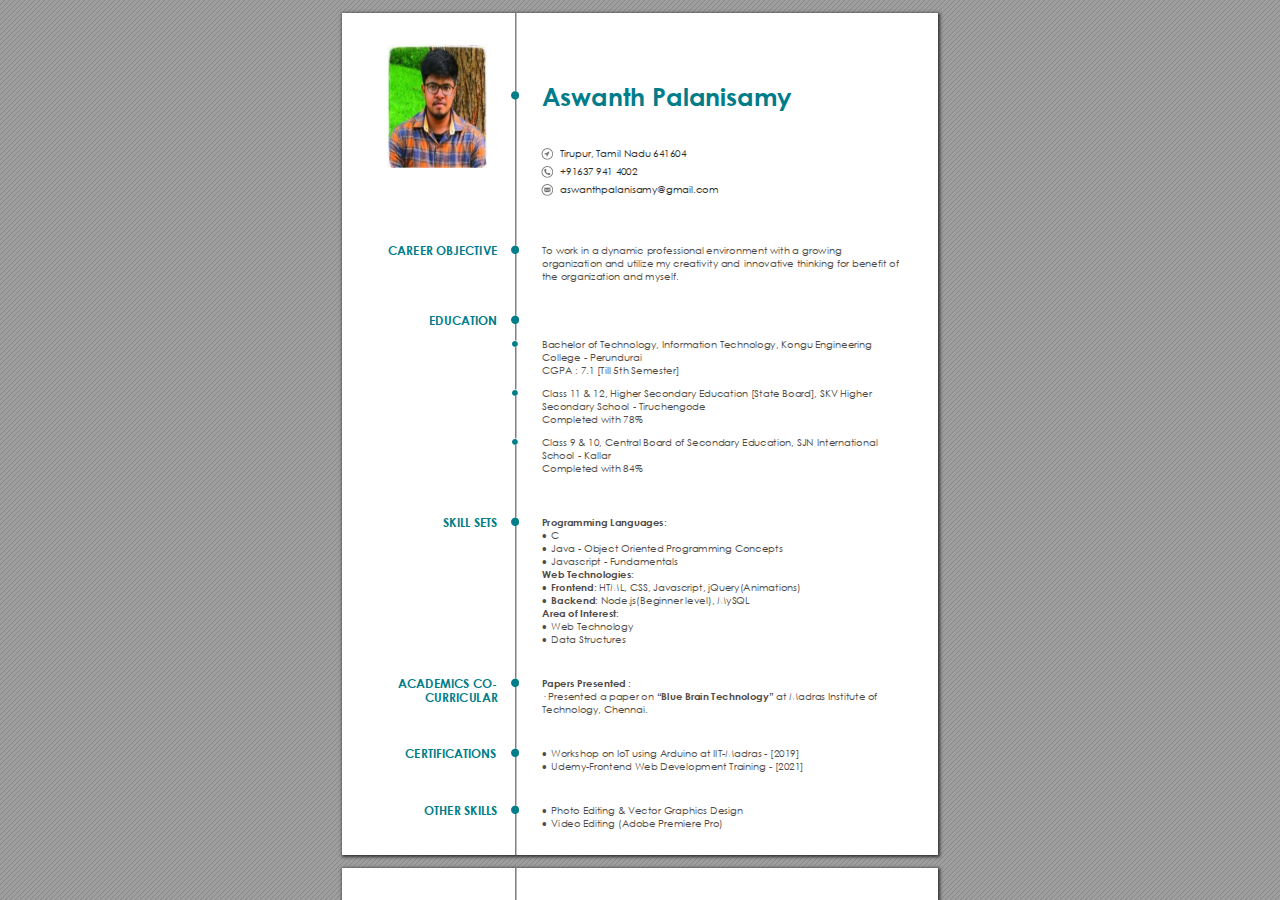
==== my-resume.html @ 3c728d2a "First commit" ====
<!DOCTYPE html>
<!-- Created by pdf2htmlEX (https://github.com/coolwanglu/pdf2htmlex) -->
<html xmlns="http://www.w3.org/1999/xhtml">
<head>
<meta charset="utf-8"/>
<meta name="generator" content="pdf2htmlEX"/>
<meta http-equiv="X-UA-Compatible" content="IE=edge,chrome=1"/>
<style type="text/css">
/*! 
 * Base CSS for pdf2htmlEX
 * Copyright 2012,2013 Lu Wang <coolwanglu@gmail.com> 
 * https://github.com/coolwanglu/pdf2htmlEX/blob/master/share/LICENSE
 */#sidebar{position:absolute;top:0;left:0;bottom:0;width:250px;padding:0;margin:0;overflow:auto}#page-container{position:absolute;top:0;left:0;margin:0;padding:0;border:0}@media screen{#sidebar.opened+#page-container{left:250px}#page-container{bottom:0;right:0;overflow:auto}.loading-indicator{display:none}.loading-indicator.active{display:block;position:absolute;width:64px;height:64px;top:50%;left:50%;margin-top:-32px;margin-left:-32px}.loading-indicator img{position:absolute;top:0;left:0;bottom:0;right:0}}@media print{@page{margin:0}html{margin:0}body{margin:0;-webkit-print-color-adjust:exact}#sidebar{display:none}#page-container{width:auto;height:auto;overflow:visible;background-color:transparent}.d{display:none}}.pf{position:relative;background-color:white;overflow:hidden;margin:0;border:0}.pc{position:absolute;border:0;padding:0;margin:0;top:0;left:0;width:100%;height:100%;overflow:hidden;display:block;transform-origin:0 0;-ms-transform-origin:0 0;-webkit-transform-origin:0 0}.pc.opened{display:block}.bf{position:absolute;border:0;margin:0;top:0;bottom:0;width:100%;height:100%;-ms-user-select:none;-moz-user-select:none;-webkit-user-select:none;user-select:none}.bi{position:absolute;border:0;margin:0;-ms-user-select:none;-moz-user-select:none;-webkit-user-select:none;user-select:none}@media print{.pf{margin:0;box-shadow:none;page-break-after:always;page-break-inside:avoid}@-moz-document url-prefix(){.pf{overflow:visible;border:1px solid #fff}.pc{overflow:visible}}}.c{position:absolute;border:0;padding:0;margin:0;overflow:hidden;display:block}.t{position:absolute;white-space:pre;font-size:1px;transform-origin:0 100%;-ms-transform-origin:0 100%;-webkit-transform-origin:0 100%;unicode-bidi:bidi-override;-moz-font-feature-settings:"liga" 0}.t:after{content:''}.t:before{content:'';display:inline-block}.t span{position:relative;unicode-bidi:bidi-override}._{display:inline-block;color:transparent;z-index:-1}::selection{background:rgba(127,255,255,0.4)}::-moz-selection{background:rgba(127,255,255,0.4)}.pi{display:none}.d{position:absolute;transform-origin:0 100%;-ms-transform-origin:0 100%;-webkit-transform-origin:0 100%}.it{border:0;background-color:rgba(255,255,255,0.0)}.ir:hover{cursor:pointer}</style>
<style type="text/css">
/*! 
 * Fancy styles for pdf2htmlEX
 * Copyright 2012,2013 Lu Wang <coolwanglu@gmail.com> 
 * https://github.com/coolwanglu/pdf2htmlEX/blob/master/share/LICENSE
 */@keyframes fadein{from{opacity:0}to{opacity:1}}@-webkit-keyframes fadein{from{opacity:0}to{opacity:1}}@keyframes swing{0{transform:rotate(0)}10%{transform:rotate(0)}90%{transform:rotate(720deg)}100%{transform:rotate(720deg)}}@-webkit-keyframes swing{0{-webkit-transform:rotate(0)}10%{-webkit-transform:rotate(0)}90%{-webkit-transform:rotate(720deg)}100%{-webkit-transform:rotate(720deg)}}@media screen{#sidebar{background-color:#2f3236;background-image:url("[data-uri]")}#outline{font-family:Georgia,Times,"Times New Roman",serif;font-size:13px;margin:2em 1em}#outline ul{padding:0}#outline li{list-style-type:none;margin:1em 0}#outline li>ul{margin-left:1em}#outline a,#outline a:visited,#outline a:hover,#outline a:active{line-height:1.2;color:#e8e8e8;text-overflow:ellipsis;white-space:nowrap;text-decoration:none;display:block;overflow:hidden;outline:0}#outline a:hover{color:#0cf}#page-container{background-color:#9e9e9e;background-image:url("[data-uri]");-webkit-transition:left 500ms;transition:left 500ms}.pf{margin:13px auto;box-shadow:1px 1px 3px 1px #333;border-collapse:separate}.pc.opened{-webkit-animation:fadein 100ms;animation:fadein 100ms}.loading-indicator.active{-webkit-animation:swing 1.5s ease-in-out .01s infinite alternate none;animation:swing 1.5s ease-in-out .01s infinite alternate none}.checked{background:no-repeat url([data-uri])}}</style>
<style type="text/css">
.ff0{font-family:sans-serif;visibility:hidden;}
@font-face{font-family:ff1;src:url('[data-uri]')format("woff");}.ff1{font-family:ff1;line-height:0.666504;font-style:normal;font-weight:normal;visibility:visible;}
@font-face{font-family:ff2;src:url('[data-uri]')format("woff");}.ff2{font-family:ff2;line-height:0.959961;font-style:normal;font-weight:normal;visibility:visible;}
@font-face{font-family:ff3;src:url('[data-uri]')format("woff");}.ff3{font-family:ff3;line-height:0.958008;font-style:normal;font-weight:normal;visibility:visible;}
@font-face{font-family:ff4;src:url('[data-uri]')format("woff");}.ff4{font-family:ff4;line-height:0.666504;font-style:normal;font-weight:normal;visibility:visible;}
@font-face{font-family:ff5;src:url('[data-uri]')format("woff");}.ff5{font-family:ff5;line-height:0.666504;font-style:normal;font-weight:normal;visibility:visible;}
@font-face{font-family:ff6;src:url('[data-uri]')format("woff");}.ff6{font-family:ff6;line-height:0.958008;font-style:normal;font-weight:normal;visibility:visible;}
@font-face{font-family:ff7;src:url('[data-uri]')format("woff");}.ff7{font-family:ff7;line-height:0.754395;font-style:normal;font-weight:normal;visibility:visible;}
@font-face{font-family:ff8;src:url('[data-uri]')format("woff");}.ff8{font-family:ff8;line-height:0.958008;font-style:normal;font-weight:normal;visibility:visible;}
.m0{transform:matrix(0.250000,0.000000,0.000000,0.250000,0,0);-ms-transform:matrix(0.250000,0.000000,0.000000,0.250000,0,0);-webkit-transform:matrix(0.250000,0.000000,0.000000,0.250000,0,0);}
.v0{vertical-align:0.000000px;}
.ls8{letter-spacing:-0.200400px;}
.ls7{letter-spacing:-0.160320px;}
.ls2{letter-spacing:-0.120240px;}
.ls1{letter-spacing:-0.100080px;}
.ls5{letter-spacing:-0.080160px;}
.ls6{letter-spacing:-0.040080px;}
.ls0{letter-spacing:0.000000px;}
.ls4{letter-spacing:0.040080px;}
.ls9{letter-spacing:0.080160px;}
.lsa{letter-spacing:0.120000px;}
.ls3{letter-spacing:0.120240px;}
.sc_{text-shadow:none;}
.sc0{text-shadow:-0.015em 0 transparent,0 0.015em transparent,0.015em 0 transparent,0 -0.015em  transparent;}
@media screen and (-webkit-min-device-pixel-ratio:0){
.sc_{-webkit-text-stroke:0px transparent;}
.sc0{-webkit-text-stroke:0.015em transparent;text-shadow:none;}
}
.ws3{word-spacing:-0.400800px;}
.wsf{word-spacing:-0.268000px;}
.wsd{word-spacing:-0.240480px;}
.ws9{word-spacing:-0.200400px;}
.ws5{word-spacing:-0.160320px;}
.wsc{word-spacing:-0.120240px;}
.wse{word-spacing:-0.120000px;}
.ws4{word-spacing:-0.080160px;}
.ws8{word-spacing:-0.040080px;}
.ws0{word-spacing:0.000000px;}
.ws6{word-spacing:0.040080px;}
.ws2{word-spacing:0.080160px;}
.ws1{word-spacing:0.100080px;}
.ws7{word-spacing:0.120240px;}
.wsa{word-spacing:0.160320px;}
.wsb{word-spacing:0.200400px;}
._1{margin-left:-1.190376px;}
._0{width:1.026048px;}
._2{width:8.817600px;}
._3{width:19.959840px;}
.fc3{color:rgb(42,42,42);}
.fc2{color:rgb(0,125,137);}
.fc1{color:rgb(80,75,72);}
.fc0{color:rgb(0,0,0);}
.fs3{font-size:1.920000px;}
.fs1{font-size:40.080000px;}
.fs0{font-size:48.000000px;}
.fs2{font-size:100.080000px;}
.y0{bottom:0.000000px;}
.y3d{bottom:2.160000px;}
.y16{bottom:2.219900px;}
.y20{bottom:2.220000px;}
.y18{bottom:2.640000px;}
.y45{bottom:2.700000px;}
.y4d{bottom:2.940000px;}
.ya{bottom:7.200000px;}
.yf{bottom:12.360000px;}
.y19{bottom:14.700000px;}
.y37{bottom:14.940000px;}
.y23{bottom:15.180000px;}
.y15{bottom:15.240000px;}
.y4a{bottom:17.340000px;}
.y3a{bottom:25.380000px;}
.y38{bottom:26.220000px;}
.y11{bottom:27.960000px;}
.y22{bottom:28.200000px;}
.y1e{bottom:28.260000px;}
.y43{bottom:32.100000px;}
.y1d{bottom:39.000000px;}
.y12{bottom:39.180000px;}
.y3b{bottom:40.620000px;}
.y61{bottom:40.920000px;}
.y6a{bottom:47.160000px;}
.y69{bottom:74.220000px;}
.y4f{bottom:79.980000px;}
.y50{bottom:80.220000px;}
.y36{bottom:82.380000px;}
.y58{bottom:92.940000px;}
.y39{bottom:97.620000px;}
.y27{bottom:118.920000px;}
.y1b{bottom:126.240000px;}
.y28{bottom:130.200000px;}
.y32{bottom:139.380000px;}
.y33{bottom:152.640000px;}
.y35{bottom:154.620000px;}
.y34{bottom:167.640000px;}
.y3{bottom:170.220000px;}
.y68{bottom:199.056000px;}
.y26{bottom:209.400000px;}
.y67{bottom:211.080000px;}
.y66{bottom:211.569000px;}
.y31{bottom:224.672520px;}
.y30{bottom:237.628380px;}
.y2f{bottom:250.644360px;}
.y60{bottom:252.840000px;}
.y2e{bottom:263.660340px;}
.y65{bottom:268.080000px;}
.y2d{bottom:276.616200px;}
.y62{bottom:279.060000px;}
.y64{bottom:281.044020px;}
.y2c{bottom:289.632180px;}
.y63{bottom:294.060000px;}
.y2b{bottom:302.648160px;}
.y2a{bottom:315.604020px;}
.y29{bottom:328.620000px;}
.y57{bottom:335.820000px;}
.y5f{bottom:351.084360px;}
.y5e{bottom:364.100340px;}
.y5d{bottom:377.056200px;}
.y1a{bottom:380.400000px;}
.y5c{bottom:390.072180px;}
.y25{bottom:395.640000px;}
.y5b{bottom:403.088160px;}
.y3f{bottom:408.480000px;}
.y5a{bottom:416.044020px;}
.y59{bottom:429.060000px;}
.y21{bottom:429.420000px;}
.y24{bottom:444.600000px;}
.y3e{bottom:457.440000px;}
.y4e{bottom:470.820000px;}
.y1c{bottom:478.380000px;}
.y56{bottom:486.076200px;}
.y1f{bottom:493.620000px;}
.y55{bottom:499.092180px;}
.y3c{bottom:507.240000px;}
.y54{bottom:512.048040px;}
.y53{bottom:525.064020px;}
.y17{bottom:527.400000px;}
.y52{bottom:538.080000px;}
.y51{bottom:551.040000px;}
.y10{bottom:572.100000px;}
.y14{bottom:587.344020px;}
.y4c{bottom:592.860000px;}
.y13{bottom:600.360000px;}
.y49{bottom:637.560000px;}
.y2{bottom:642.120000px;}
.ye{bottom:654.480000px;}
.y4b{bottom:655.200000px;}
.yd{bottom:659.460000px;}
.yc{bottom:672.480000px;}
.yb{bottom:677.460000px;}
.y5{bottom:687.120000px;}
.y9{bottom:690.480000px;}
.y8{bottom:695.460000px;}
.y42{bottom:696.960000px;}
.y48{bottom:703.328040px;}
.y44{bottom:714.360000px;}
.y47{bottom:716.344020px;}
.y46{bottom:729.360000px;}
.y7{bottom:748.980000px;}
.y40{bottom:771.120000px;}
.y6{bottom:774.304020px;}
.y41{bottom:786.360000px;}
.y4{bottom:812.340000px;}
.y1{bottom:830.700000px;}
.h6{height:1.443750px;}
.h10{height:12.180000px;}
.h11{height:12.960000px;}
.ha{height:14.700000px;}
.h15{height:14.701000px;}
.h7{height:18.000000px;}
.hf{height:27.000000px;}
.h14{height:29.400000px;}
.h13{height:30.060000px;}
.h4{height:30.138281px;}
.h2{height:31.992188px;}
.h9{height:36.000000px;}
.hd{height:39.000000px;}
.hc{height:39.001000px;}
.h8{height:40.019000px;}
.h12{height:44.160000px;}
.h18{height:52.980000px;}
.h19{height:59.220000px;}
.h5{height:75.060000px;}
.h16{height:92.040000px;}
.h17{height:105.000000px;}
.he{height:130.980000px;}
.hb{height:136.980000px;}
.h3{height:185.999000px;}
.h0{height:841.920000px;}
.h1{height:842.000000px;}
.w5{width:24.960000px;}
.w8{width:87.500000px;}
.w7{width:124.980000px;}
.w2{width:140.040000px;}
.w1{width:166.000000px;}
.w3{width:342.300000px;}
.w6{width:359.340000px;}
.w4{width:385.259000px;}
.w0{width:595.320000px;}
.x2{left:0.000000px;}
.x9{left:10.560000px;}
.x1e{left:12.960000px;}
.x26{left:17.760000px;}
.x11{left:20.640000px;}
.xb{left:25.020000px;}
.x13{left:28.080000px;}
.x17{left:32.160000px;}
.x1b{left:33.840000px;}
.x1{left:34.980000px;}
.x3{left:37.740000px;}
.x0{left:45.000000px;}
.x14{left:46.320000px;}
.x20{left:50.820000px;}
.xc{left:52.080000px;}
.x18{left:55.920000px;}
.x25{left:57.120000px;}
.x21{left:62.820000px;}
.x10{left:65.280000px;}
.x19{left:70.020000px;}
.x1d{left:72.000000px;}
.x28{left:73.555000px;}
.x12{left:82.500000px;}
.x1c{left:83.520000px;}
.x23{left:85.920000px;}
.x1a{left:87.360000px;}
.x27{left:114.660000px;}
.x15{left:124.980000px;}
.x4{left:144.960000px;}
.x16{left:169.000000px;}
.x8{left:175.020000px;}
.x5{left:200.039940px;}
.x6{left:210.960000px;}
.x7{left:217.980000px;}
.x1f{left:223.080000px;}
.xa{left:226.980000px;}
.xf{left:235.380000px;}
.xd{left:241.200000px;}
.x22{left:258.240000px;}
.xe{left:290.820000px;}
.x24{left:299.340000px;}
@media print{
.v0{vertical-align:0.000000pt;}
.ls8{letter-spacing:-0.267200pt;}
.ls7{letter-spacing:-0.213760pt;}
.ls2{letter-spacing:-0.160320pt;}
.ls1{letter-spacing:-0.133440pt;}
.ls5{letter-spacing:-0.106880pt;}
.ls6{letter-spacing:-0.053440pt;}
.ls0{letter-spacing:0.000000pt;}
.ls4{letter-spacing:0.053440pt;}
.ls9{letter-spacing:0.106880pt;}
.lsa{letter-spacing:0.160000pt;}
.ls3{letter-spacing:0.160320pt;}
.ws3{word-spacing:-0.534400pt;}
.wsf{word-spacing:-0.357333pt;}
.wsd{word-spacing:-0.320640pt;}
.ws9{word-spacing:-0.267200pt;}
.ws5{word-spacing:-0.213760pt;}
.wsc{word-spacing:-0.160320pt;}
.wse{word-spacing:-0.160000pt;}
.ws4{word-spacing:-0.106880pt;}
.ws8{word-spacing:-0.053440pt;}
.ws0{word-spacing:0.000000pt;}
.ws6{word-spacing:0.053440pt;}
.ws2{word-spacing:0.106880pt;}
.ws1{word-spacing:0.133440pt;}
.ws7{word-spacing:0.160320pt;}
.wsa{word-spacing:0.213760pt;}
.wsb{word-spacing:0.267200pt;}
._1{margin-left:-1.587168pt;}
._0{width:1.368064pt;}
._2{width:11.756800pt;}
._3{width:26.613120pt;}
.fs3{font-size:2.560000pt;}
.fs1{font-size:53.440000pt;}
.fs0{font-size:64.000000pt;}
.fs2{font-size:133.440000pt;}
.y0{bottom:0.000000pt;}
.y3d{bottom:2.880000pt;}
.y16{bottom:2.959867pt;}
.y20{bottom:2.960000pt;}
.y18{bottom:3.520000pt;}
.y45{bottom:3.600000pt;}
.y4d{bottom:3.920000pt;}
.ya{bottom:9.600000pt;}
.yf{bottom:16.480000pt;}
.y19{bottom:19.600000pt;}
.y37{bottom:19.920000pt;}
.y23{bottom:20.240000pt;}
.y15{bottom:20.320000pt;}
.y4a{bottom:23.120000pt;}
.y3a{bottom:33.840000pt;}
.y38{bottom:34.960000pt;}
.y11{bottom:37.280000pt;}
.y22{bottom:37.600000pt;}
.y1e{bottom:37.680000pt;}
.y43{bottom:42.800000pt;}
.y1d{bottom:52.000000pt;}
.y12{bottom:52.240000pt;}
.y3b{bottom:54.160000pt;}
.y61{bottom:54.560000pt;}
.y6a{bottom:62.880000pt;}
.y69{bottom:98.960000pt;}
.y4f{bottom:106.640000pt;}
.y50{bottom:106.960000pt;}
.y36{bottom:109.840000pt;}
.y58{bottom:123.920000pt;}
.y39{bottom:130.160000pt;}
.y27{bottom:158.560000pt;}
.y1b{bottom:168.320000pt;}
.y28{bottom:173.600000pt;}
.y32{bottom:185.840000pt;}
.y33{bottom:203.520000pt;}
.y35{bottom:206.160000pt;}
.y34{bottom:223.520000pt;}
.y3{bottom:226.960000pt;}
.y68{bottom:265.408000pt;}
.y26{bottom:279.200000pt;}
.y67{bottom:281.440000pt;}
.y66{bottom:282.092000pt;}
.y31{bottom:299.563360pt;}
.y30{bottom:316.837840pt;}
.y2f{bottom:334.192480pt;}
.y60{bottom:337.120000pt;}
.y2e{bottom:351.547120pt;}
.y65{bottom:357.440000pt;}
.y2d{bottom:368.821600pt;}
.y62{bottom:372.080000pt;}
.y64{bottom:374.725360pt;}
.y2c{bottom:386.176240pt;}
.y63{bottom:392.080000pt;}
.y2b{bottom:403.530880pt;}
.y2a{bottom:420.805360pt;}
.y29{bottom:438.160000pt;}
.y57{bottom:447.760000pt;}
.y5f{bottom:468.112480pt;}
.y5e{bottom:485.467120pt;}
.y5d{bottom:502.741600pt;}
.y1a{bottom:507.200000pt;}
.y5c{bottom:520.096240pt;}
.y25{bottom:527.520000pt;}
.y5b{bottom:537.450880pt;}
.y3f{bottom:544.640000pt;}
.y5a{bottom:554.725360pt;}
.y59{bottom:572.080000pt;}
.y21{bottom:572.560000pt;}
.y24{bottom:592.800000pt;}
.y3e{bottom:609.920000pt;}
.y4e{bottom:627.760000pt;}
.y1c{bottom:637.840000pt;}
.y56{bottom:648.101600pt;}
.y1f{bottom:658.160000pt;}
.y55{bottom:665.456240pt;}
.y3c{bottom:676.320000pt;}
.y54{bottom:682.730720pt;}
.y53{bottom:700.085360pt;}
.y17{bottom:703.200000pt;}
.y52{bottom:717.440000pt;}
.y51{bottom:734.720000pt;}
.y10{bottom:762.800000pt;}
.y14{bottom:783.125360pt;}
.y4c{bottom:790.480000pt;}
.y13{bottom:800.480000pt;}
.y49{bottom:850.080000pt;}
.y2{bottom:856.160000pt;}
.ye{bottom:872.640000pt;}
.y4b{bottom:873.600000pt;}
.yd{bottom:879.280000pt;}
.yc{bottom:896.640000pt;}
.yb{bottom:903.280000pt;}
.y5{bottom:916.160000pt;}
.y9{bottom:920.640000pt;}
.y8{bottom:927.280000pt;}
.y42{bottom:929.280000pt;}
.y48{bottom:937.770720pt;}
.y44{bottom:952.480000pt;}
.y47{bottom:955.125360pt;}
.y46{bottom:972.480000pt;}
.y7{bottom:998.640000pt;}
.y40{bottom:1028.160000pt;}
.y6{bottom:1032.405360pt;}
.y41{bottom:1048.480000pt;}
.y4{bottom:1083.120000pt;}
.y1{bottom:1107.600000pt;}
.h6{height:1.925000pt;}
.h10{height:16.240000pt;}
.h11{height:17.280000pt;}
.ha{height:19.600000pt;}
.h15{height:19.601333pt;}
.h7{height:24.000000pt;}
.hf{height:36.000000pt;}
.h14{height:39.200000pt;}
.h13{height:40.080000pt;}
.h4{height:40.184375pt;}
.h2{height:42.656250pt;}
.h9{height:48.000000pt;}
.hd{height:52.000000pt;}
.hc{height:52.001333pt;}
.h8{height:53.358667pt;}
.h12{height:58.880000pt;}
.h18{height:70.640000pt;}
.h19{height:78.960000pt;}
.h5{height:100.080000pt;}
.h16{height:122.720000pt;}
.h17{height:140.000000pt;}
.he{height:174.640000pt;}
.hb{height:182.640000pt;}
.h3{height:247.998667pt;}
.h0{height:1122.560000pt;}
.h1{height:1122.666667pt;}
.w5{width:33.280000pt;}
.w8{width:116.666667pt;}
.w7{width:166.640000pt;}
.w2{width:186.720000pt;}
.w1{width:221.333333pt;}
.w3{width:456.400000pt;}
.w6{width:479.120000pt;}
.w4{width:513.678667pt;}
.w0{width:793.760000pt;}
.x2{left:0.000000pt;}
.x9{left:14.080000pt;}
.x1e{left:17.280000pt;}
.x26{left:23.680000pt;}
.x11{left:27.520000pt;}
.xb{left:33.360000pt;}
.x13{left:37.440000pt;}
.x17{left:42.880000pt;}
.x1b{left:45.120000pt;}
.x1{left:46.640000pt;}
.x3{left:50.320000pt;}
.x0{left:60.000000pt;}
.x14{left:61.760000pt;}
.x20{left:67.760000pt;}
.xc{left:69.440000pt;}
.x18{left:74.560000pt;}
.x25{left:76.160000pt;}
.x21{left:83.760000pt;}
.x10{left:87.040000pt;}
.x19{left:93.360000pt;}
.x1d{left:96.000000pt;}
.x28{left:98.073333pt;}
.x12{left:110.000000pt;}
.x1c{left:111.360000pt;}
.x23{left:114.560000pt;}
.x1a{left:116.480000pt;}
.x27{left:152.880000pt;}
.x15{left:166.640000pt;}
.x4{left:193.280000pt;}
.x16{left:225.333333pt;}
.x8{left:233.360000pt;}
.x5{left:266.719920pt;}
.x6{left:281.280000pt;}
.x7{left:290.640000pt;}
.x1f{left:297.440000pt;}
.xa{left:302.640000pt;}
.xf{left:313.840000pt;}
.xd{left:321.600000pt;}
.x22{left:344.320000pt;}
.xe{left:387.760000pt;}
.x24{left:399.120000pt;}
}
</style>
<script>
/*
 Copyright 2012 Mozilla Foundation 
 Copyright 2013 Lu Wang <coolwanglu@gmail.com>
 Apachine License Version 2.0 
*/
(function(){function b(a,b,e,f){var c=(a.className||"").split(/\s+/g);""===c[0]&&c.shift();var d=c.indexOf(b);0>d&&e&&c.push(b);0<=d&&f&&c.splice(d,1);a.className=c.join(" ");return 0<=d}if(!("classList"in document.createElement("div"))){var e={add:function(a){b(this.element,a,!0,!1)},contains:function(a){return b(this.element,a,!1,!1)},remove:function(a){b(this.element,a,!1,!0)},toggle:function(a){b(this.element,a,!0,!0)}};Object.defineProperty(HTMLElement.prototype,"classList",{get:function(){if(this._classList)return this._classList;
var a=Object.create(e,{element:{value:this,writable:!1,enumerable:!0}});Object.defineProperty(this,"_classList",{value:a,writable:!1,enumerable:!1});return a},enumerable:!0})}})();
</script>
<script>
(function(){/*
 pdf2htmlEX.js: Core UI functions for pdf2htmlEX 
 Copyright 2012,2013 Lu Wang <coolwanglu@gmail.com> and other contributors 
 https://github.com/coolwanglu/pdf2htmlEX/blob/master/share/LICENSE 
*/
var pdf2htmlEX=window.pdf2htmlEX=window.pdf2htmlEX||{},CSS_CLASS_NAMES={page_frame:"pf",page_content_box:"pc",page_data:"pi",background_image:"bi",link:"l",input_radio:"ir",__dummy__:"no comma"},DEFAULT_CONFIG={container_id:"page-container",sidebar_id:"sidebar",outline_id:"outline",loading_indicator_cls:"loading-indicator",preload_pages:3,render_timeout:100,scale_step:0.9,key_handler:!0,hashchange_handler:!0,view_history_handler:!0,__dummy__:"no comma"},EPS=1E-6;
function invert(a){var b=a[0]*a[3]-a[1]*a[2];return[a[3]/b,-a[1]/b,-a[2]/b,a[0]/b,(a[2]*a[5]-a[3]*a[4])/b,(a[1]*a[4]-a[0]*a[5])/b]}function transform(a,b){return[a[0]*b[0]+a[2]*b[1]+a[4],a[1]*b[0]+a[3]*b[1]+a[5]]}function get_page_number(a){return parseInt(a.getAttribute("data-page-no"),16)}function disable_dragstart(a){for(var b=0,c=a.length;b<c;++b)a[b].addEventListener("dragstart",function(){return!1},!1)}
function clone_and_extend_objs(a){for(var b={},c=0,e=arguments.length;c<e;++c){var h=arguments[c],d;for(d in h)h.hasOwnProperty(d)&&(b[d]=h[d])}return b}
function Page(a){if(a){this.shown=this.loaded=!1;this.page=a;this.num=get_page_number(a);this.original_height=a.clientHeight;this.original_width=a.clientWidth;var b=a.getElementsByClassName(CSS_CLASS_NAMES.page_content_box)[0];b&&(this.content_box=b,this.original_scale=this.cur_scale=this.original_height/b.clientHeight,this.page_data=JSON.parse(a.getElementsByClassName(CSS_CLASS_NAMES.page_data)[0].getAttribute("data-data")),this.ctm=this.page_data.ctm,this.ictm=invert(this.ctm),this.loaded=!0)}}
Page.prototype={hide:function(){this.loaded&&this.shown&&(this.content_box.classList.remove("opened"),this.shown=!1)},show:function(){this.loaded&&!this.shown&&(this.content_box.classList.add("opened"),this.shown=!0)},rescale:function(a){this.cur_scale=0===a?this.original_scale:a;this.loaded&&(a=this.content_box.style,a.msTransform=a.webkitTransform=a.transform="scale("+this.cur_scale.toFixed(3)+")");a=this.page.style;a.height=this.original_height*this.cur_scale+"px";a.width=this.original_width*this.cur_scale+
"px"},view_position:function(){var a=this.page,b=a.parentNode;return[b.scrollLeft-a.offsetLeft-a.clientLeft,b.scrollTop-a.offsetTop-a.clientTop]},height:function(){return this.page.clientHeight},width:function(){return this.page.clientWidth}};function Viewer(a){this.config=clone_and_extend_objs(DEFAULT_CONFIG,0<arguments.length?a:{});this.pages_loading=[];this.init_before_loading_content();var b=this;document.addEventListener("DOMContentLoaded",function(){b.init_after_loading_content()},!1)}
Viewer.prototype={scale:1,cur_page_idx:0,first_page_idx:0,init_before_loading_content:function(){this.pre_hide_pages()},initialize_radio_button:function(){for(var a=document.getElementsByClassName(CSS_CLASS_NAMES.input_radio),b=0;b<a.length;b++)a[b].addEventListener("click",function(){this.classList.toggle("checked")})},init_after_loading_content:function(){this.sidebar=document.getElementById(this.config.sidebar_id);this.outline=document.getElementById(this.config.outline_id);this.container=document.getElementById(this.config.container_id);
this.loading_indicator=document.getElementsByClassName(this.config.loading_indicator_cls)[0];for(var a=!0,b=this.outline.childNodes,c=0,e=b.length;c<e;++c)if("ul"===b[c].nodeName.toLowerCase()){a=!1;break}a||this.sidebar.classList.add("opened");this.find_pages();if(0!=this.pages.length){disable_dragstart(document.getElementsByClassName(CSS_CLASS_NAMES.background_image));this.config.key_handler&&this.register_key_handler();var h=this;this.config.hashchange_handler&&window.addEventListener("hashchange",
function(a){h.navigate_to_dest(document.location.hash.substring(1))},!1);this.config.view_history_handler&&window.addEventListener("popstate",function(a){a.state&&h.navigate_to_dest(a.state)},!1);this.container.addEventListener("scroll",function(){h.update_page_idx();h.schedule_render(!0)},!1);[this.container,this.outline].forEach(function(a){a.addEventListener("click",h.link_handler.bind(h),!1)});this.initialize_radio_button();this.render()}},find_pages:function(){for(var a=[],b={},c=this.container.childNodes,
e=0,h=c.length;e<h;++e){var d=c[e];d.nodeType===Node.ELEMENT_NODE&&d.classList.contains(CSS_CLASS_NAMES.page_frame)&&(d=new Page(d),a.push(d),b[d.num]=a.length-1)}this.pages=a;this.page_map=b},load_page:function(a,b,c){var e=this.pages;if(!(a>=e.length||(e=e[a],e.loaded||this.pages_loading[a]))){var e=e.page,h=e.getAttribute("data-page-url");if(h){this.pages_loading[a]=!0;var d=e.getElementsByClassName(this.config.loading_indicator_cls)[0];"undefined"===typeof d&&(d=this.loading_indicator.cloneNode(!0),
d.classList.add("active"),e.appendChild(d));var f=this,g=new XMLHttpRequest;g.open("GET",h,!0);g.onload=function(){if(200===g.status||0===g.status){var b=document.createElement("div");b.innerHTML=g.responseText;for(var d=null,b=b.childNodes,e=0,h=b.length;e<h;++e){var p=b[e];if(p.nodeType===Node.ELEMENT_NODE&&p.classList.contains(CSS_CLASS_NAMES.page_frame)){d=p;break}}b=f.pages[a];f.container.replaceChild(d,b.page);b=new Page(d);f.pages[a]=b;b.hide();b.rescale(f.scale);disable_dragstart(d.getElementsByClassName(CSS_CLASS_NAMES.background_image));
f.schedule_render(!1);c&&c(b)}delete f.pages_loading[a]};g.send(null)}void 0===b&&(b=this.config.preload_pages);0<--b&&(f=this,setTimeout(function(){f.load_page(a+1,b)},0))}},pre_hide_pages:function(){var a="@media screen{."+CSS_CLASS_NAMES.page_content_box+"{display:none;}}",b=document.createElement("style");b.styleSheet?b.styleSheet.cssText=a:b.appendChild(document.createTextNode(a));document.head.appendChild(b)},render:function(){for(var a=this.container,b=a.scrollTop,c=a.clientHeight,a=b-c,b=
b+c+c,c=this.pages,e=0,h=c.length;e<h;++e){var d=c[e],f=d.page,g=f.offsetTop+f.clientTop,f=g+f.clientHeight;g<=b&&f>=a?d.loaded?d.show():this.load_page(e):d.hide()}},update_page_idx:function(){var a=this.pages,b=a.length;if(!(2>b)){for(var c=this.container,e=c.scrollTop,c=e+c.clientHeight,h=-1,d=b,f=d-h;1<f;){var g=h+Math.floor(f/2),f=a[g].page;f.offsetTop+f.clientTop+f.clientHeight>=e?d=g:h=g;f=d-h}this.first_page_idx=d;for(var g=h=this.cur_page_idx,k=0;d<b;++d){var f=a[d].page,l=f.offsetTop+f.clientTop,
f=f.clientHeight;if(l>c)break;f=(Math.min(c,l+f)-Math.max(e,l))/f;if(d===h&&Math.abs(f-1)<=EPS){g=h;break}f>k&&(k=f,g=d)}this.cur_page_idx=g}},schedule_render:function(a){if(void 0!==this.render_timer){if(!a)return;clearTimeout(this.render_timer)}var b=this;this.render_timer=setTimeout(function(){delete b.render_timer;b.render()},this.config.render_timeout)},register_key_handler:function(){var a=this;window.addEventListener("DOMMouseScroll",function(b){if(b.ctrlKey){b.preventDefault();var c=a.container,
e=c.getBoundingClientRect(),c=[b.clientX-e.left-c.clientLeft,b.clientY-e.top-c.clientTop];a.rescale(Math.pow(a.config.scale_step,b.detail),!0,c)}},!1);window.addEventListener("keydown",function(b){var c=!1,e=b.ctrlKey||b.metaKey,h=b.altKey;switch(b.keyCode){case 61:case 107:case 187:e&&(a.rescale(1/a.config.scale_step,!0),c=!0);break;case 173:case 109:case 189:e&&(a.rescale(a.config.scale_step,!0),c=!0);break;case 48:e&&(a.rescale(0,!1),c=!0);break;case 33:h?a.scroll_to(a.cur_page_idx-1):a.container.scrollTop-=
a.container.clientHeight;c=!0;break;case 34:h?a.scroll_to(a.cur_page_idx+1):a.container.scrollTop+=a.container.clientHeight;c=!0;break;case 35:a.container.scrollTop=a.container.scrollHeight;c=!0;break;case 36:a.container.scrollTop=0,c=!0}c&&b.preventDefault()},!1)},rescale:function(a,b,c){var e=this.scale;this.scale=a=0===a?1:b?e*a:a;c||(c=[0,0]);b=this.container;c[0]+=b.scrollLeft;c[1]+=b.scrollTop;for(var h=this.pages,d=h.length,f=this.first_page_idx;f<d;++f){var g=h[f].page;if(g.offsetTop+g.clientTop>=
c[1])break}g=f-1;0>g&&(g=0);var g=h[g].page,k=g.clientWidth,f=g.clientHeight,l=g.offsetLeft+g.clientLeft,m=c[0]-l;0>m?m=0:m>k&&(m=k);k=g.offsetTop+g.clientTop;c=c[1]-k;0>c?c=0:c>f&&(c=f);for(f=0;f<d;++f)h[f].rescale(a);b.scrollLeft+=m/e*a+g.offsetLeft+g.clientLeft-m-l;b.scrollTop+=c/e*a+g.offsetTop+g.clientTop-c-k;this.schedule_render(!0)},fit_width:function(){var a=this.cur_page_idx;this.rescale(this.container.clientWidth/this.pages[a].width(),!0);this.scroll_to(a)},fit_height:function(){var a=this.cur_page_idx;
this.rescale(this.container.clientHeight/this.pages[a].height(),!0);this.scroll_to(a)},get_containing_page:function(a){for(;a;){if(a.nodeType===Node.ELEMENT_NODE&&a.classList.contains(CSS_CLASS_NAMES.page_frame)){a=get_page_number(a);var b=this.page_map;return a in b?this.pages[b[a]]:null}a=a.parentNode}return null},link_handler:function(a){var b=a.target,c=b.getAttribute("data-dest-detail");if(c){if(this.config.view_history_handler)try{var e=this.get_current_view_hash();window.history.replaceState(e,
"","#"+e);window.history.pushState(c,"","#"+c)}catch(h){}this.navigate_to_dest(c,this.get_containing_page(b));a.preventDefault()}},navigate_to_dest:function(a,b){try{var c=JSON.parse(a)}catch(e){return}if(c instanceof Array){var h=c[0],d=this.page_map;if(h in d){for(var f=d[h],h=this.pages[f],d=2,g=c.length;d<g;++d){var k=c[d];if(null!==k&&"number"!==typeof k)return}for(;6>c.length;)c.push(null);var g=b||this.pages[this.cur_page_idx],d=g.view_position(),d=transform(g.ictm,[d[0],g.height()-d[1]]),
g=this.scale,l=[0,0],m=!0,k=!1,n=this.scale;switch(c[1]){case "XYZ":l=[null===c[2]?d[0]:c[2]*n,null===c[3]?d[1]:c[3]*n];g=c[4];if(null===g||0===g)g=this.scale;k=!0;break;case "Fit":case "FitB":l=[0,0];k=!0;break;case "FitH":case "FitBH":l=[0,null===c[2]?d[1]:c[2]*n];k=!0;break;case "FitV":case "FitBV":l=[null===c[2]?d[0]:c[2]*n,0];k=!0;break;case "FitR":l=[c[2]*n,c[5]*n],m=!1,k=!0}if(k){this.rescale(g,!1);var p=this,c=function(a){l=transform(a.ctm,l);m&&(l[1]=a.height()-l[1]);p.scroll_to(f,l)};h.loaded?
c(h):(this.load_page(f,void 0,c),this.scroll_to(f))}}}},scroll_to:function(a,b){var c=this.pages;if(!(0>a||a>=c.length)){c=c[a].view_position();void 0===b&&(b=[0,0]);var e=this.container;e.scrollLeft+=b[0]-c[0];e.scrollTop+=b[1]-c[1]}},get_current_view_hash:function(){var a=[],b=this.pages[this.cur_page_idx];a.push(b.num);a.push("XYZ");var c=b.view_position(),c=transform(b.ictm,[c[0],b.height()-c[1]]);a.push(c[0]/this.scale);a.push(c[1]/this.scale);a.push(this.scale);return JSON.stringify(a)}};
pdf2htmlEX.Viewer=Viewer;})();
</script>
<script>
try{
pdf2htmlEX.defaultViewer = new pdf2htmlEX.Viewer({});
}catch(e){}
</script>
<title></title>
</head>
<body>
<div id="sidebar">
<div id="outline">
</div>
</div>
<div id="page-container">
<div id="pf1" class="pf w0 h0" data-page-no="1"><div class="pc pc1 w0 h0"><img class="bi x0 y0 w1 h1" alt="" src="[data-uri]"/><div class="t m0 x1 h2 y1 ff1 fs0 fc0 sc0 ls0 ws0"> </div><div class="c x1 y2 w2 h3"><div class="t m0 x2 h4 y3 ff2 fs1 fc1 sc0 ls0 ws0"> </div></div><div class="t m0 x3 h4 y4 ff2 fs1 fc1 sc0 ls0 ws0"> </div><div class="t m0 x4 h4 y5 ff2 fs1 fc1 sc0 ls0 ws0"> </div><div class="t m0 x5 h4 y6 ff2 fs1 fc1 sc0 ls0 ws0"> </div><div class="t m0 x5 h5 y7 ff3 fs2 fc2 sc0 ls1 ws1">Aswanth<span class="ls0 ws0"> </span>Palanisamy<span class="ls0 ws0"> </span></div><div class="t m0 x6 h6 y8 ff2 fs3 fc1 sc0 ls0 ws0"> </div><div class="c x7 y9 w3 h7"><div class="t m0 x2 h4 ya ff2 fs1 fc3 sc0 ls2 ws2">Tirupur, Tam<span class="_ _0"></span>il Nadu 641604<span class="ls0 ws0"> </span></div></div><div class="t m0 x6 h6 yb ff2 fs3 fc3 sc0 ls0 ws0"> </div><div class="c x7 yc w3 h7"><div class="t m0 x2 h4 ya ff2 fs1 fc3 sc0 ls3 ws3">+91637 941 40<span class="_ _1"></span>02<span class="ls0 ws0">  </span></div></div><div class="t m0 x6 h6 yd ff2 fs3 fc3 sc0 ls0 ws0"> </div><div class="c x7 ye w3 h7"><div class="t m0 x2 h4 ya ff2 fs1 fc3 sc0 ls0 ws0">aswanthpalanisamy@gmail.com<span class="_ _1"></span> </div></div><div class="c x8 y2 w4 h3"><div class="t m0 x2 h6 yf ff2 fs3 fc1 sc0 ls0 ws0"> </div></div><div class="c x1 y10 w2 h8"><div class="t m0 x9 h9 y11 ff3 fs0 fc2 sc0 ls0 ws0">CAREER OBJECTIVE </div></div><div class="c x8 y10 w4 h8"><div class="t m0 x2 h4 y12 ff2 fs1 fc1 sc0 ls0 ws0">  </div></div><div class="t m0 x5 h4 y13 ff2 fs1 fc1 sc0 ls4 ws4">To work in a dyna<span class="_ _1"></span>mic professional<span class="_ _1"></span> environment wi<span class="_ _1"></span>th a growing </div><div class="t m0 x5 h4 y14 ff2 fs1 fc1 sc0 ls3 ws5">organi<span class="_ _1"></span>zation a<span class="_ _1"></span>nd utilize <span class="_ _1"></span>my crea<span class="_ _1"></span>tivity and<span class="_ _1"></span> </div><div class="c x8 y10 w4 h8"><div class="t m0 xa h4 y15 ff2 fs1 fc1 sc0 ls2 ws2">innovative th<span class="_ _0"></span>inking for benefit of </div><div class="t m0 xb h4 y16 ff2 fs1 fc1 sc0 ls2 ws2">the organization<span class="_ _0"></span> and myself.<span class="ls0 ws0"> </span></div></div><div class="c x1 y17 w2 ha"><div class="t m0 xc h9 y18 ff3 fs0 fc2 sc0 ls0 ws0">EDUCATION </div></div><div class="c x8 y17 w4 ha"><div class="t m0 x2 h6 y19 ff2 fs3 fc1 sc0 ls0 ws0"> </div></div><div class="c x1 y1a w2 hb"><div class="t m0 x2 h4 y1b ff2 fs1 fc1 sc0 ls0 ws0">  </div></div><div class="c x8 y1c w5 hc"><div class="t m0 x2 h6 y1d ff2 fs3 fc1 sc0 ls0 ws0"> </div></div><div class="c x5 y1c w6 hc"><div class="t m0 x2 h4 y1e ff2 fs1 fc1 sc0 ls5 ws6">Bachelor of Technology, I<span class="_ _0"></span>nformation Technology, K<span class="_ _0"></span>ongu Engineering </div><div class="t m0 x2 h4 y15 ff2 fs1 fc1 sc0 ls2 ws7">College </div></div><div class="t m0 xd h4 y1f ff2 fs1 fc1 sc0 ls0 ws0">- <span class="ls6 ws6">Perundurai</span> </div><div class="c x5 y1c w6 hc"><div class="t m0 x2 h4 y20 ff2 fs1 fc1 sc0 ls2 ws2">CGPA : 7.1 [Till 5<span class="_ _0"></span>th Semeste<span class="_ _0"></span>r]<span class="ls0 ws0"> </span></div></div><div class="c x8 y21 w5 hc"><div class="t m0 xb h6 y1d ff2 fs3 fc1 sc0 ls0 ws0"> </div></div><div class="c x5 y21 w6 hc"><div class="t m0 x2 h4 y22 ff2 fs1 fc1 sc0 ls2 ws2">Class 11 &amp; 12<span class="_ _0"></span>, Higher Second<span class="_ _0"></span>ary <span class="ls3 ws5">Educatio<span class="_ _1"></span>n [State Boa<span class="_ _1"></span>rd], SKV<span class="_ _1"></span> Higher </span></div><div class="t m0 x2 h4 y23 ff2 fs1 fc1 sc0 ls5 ws6">Secondary School </div></div><div class="t m0 xe h4 y24 ff2 fs1 fc1 sc0 ls0 ws0">- <span class="ls5 ws2">Tiruchengode</span> </div><div class="c x5 y21 w6 hc"><div class="t m0 x2 h4 y20 ff2 fs1 fc1 sc0 ls3 ws3">Complet<span class="_ _1"></span>ed with 78%<span class="_ _1"></span><span class="ls0 ws0"> </span></div></div><div class="c x8 y1a w5 hd"><div class="t m0 xb h6 y1d ff2 fs3 fc1 sc0 ls0 ws0"> </div></div><div class="c x5 y1a w6 hd"><div class="t m0 x2 h4 y22 ff2 fs1 fc1 sc0 ls3 ws5">Class 9 &amp; <span class="_ _1"></span>10, Centra<span class="_ _1"></span>l Board<span class="_ _1"></span> of Seco<span class="_ _1"></span>ndary Educ<span class="_ _1"></span>ation, S<span class="_ _1"></span>JN Inter<span class="_ _1"></span>national<span class="_ _1"></span> </div><div class="t m0 x2 h4 y15 ff2 fs1 fc1 sc0 ls5 ws2">School </div></div><div class="t m0 xf h4 y25 ff2 fs1 fc1 sc0 ls0 ws0">- Kallar </div><div class="c x5 y1a w6 hd"><div class="t m0 x2 h4 y20 ff2 fs1 fc1 sc0 ls3 ws3">Complet<span class="_ _1"></span>ed with 84%<span class="_ _1"></span><span class="ls0 ws0"> </span></div></div><div class="c x8 y1a w4 hb"><div class="t m0 x2 h6 y0 ff2 fs3 fc1 sc0 ls0 ws0"> </div></div><div class="c x1 y26 w2 he"><div class="t m0 x10 h9 y27 ff3 fs0 fc2 sc0 ls0 ws0">SKILL SETS </div></div><div class="c x8 y26 w4 he"><div class="t m0 x2 h4 y28 ff2 fs1 fc1 sc0 ls0 ws0">  </div></div><div class="t m0 x5 h4 y29 ff3 fs1 fc1 sc0 ls6 ws7">Programming Languages:<span class="ff2 ls0 ws0"> </span></div><div class="t m0 x5 h4 y2a ff4 fs1 fc1 sc0 ls0 ws0">•<span class="ff5"> <span class="_ _2"> </span><span class="ff2">C </span></span></div><div class="t m0 x5 h4 y2b ff4 fs1 fc1 sc0 ls0 ws0">•<span class="ff5"> <span class="_ _2"> </span><span class="ff2">Java - <span class="ls4 ws4">Object Orien<span class="_ _1"></span>ted Programming<span class="_ _1"></span> Concepts<span class="ls0 ws0"> </span></span></span></span></div><div class="t m0 x5 h4 y2c ff4 fs1 fc1 sc0 ls0 ws0">•<span class="ff5"> <span class="_ _2"> </span><span class="ff2">Javascript - <span class="ls2 ws7">Fundamentals</span> </span></span></div><div class="t m0 x5 h4 y2d ff3 fs1 fc1 sc0 ls4 ws6">Web Technol<span class="_ _1"></span>ogies:<span class="ff2 ls0 ws0"> </span></div><div class="t m0 x5 h4 y2e ff4 fs1 fc1 sc0 ls0 ws0">•<span class="ff5"> <span class="_ _2"> </span><span class="ff3 ls6 ws6">Frontend: <span class="ff2 ws0">HTML, CSS, Javascript, jQuery<span class="ls4 ws8">(Animations)</span><span class="ls0"> </span></span></span></span></div><div class="t m0 x5 h4 y2f ff4 fs1 fc1 sc0 ls0 ws0">•<span class="ff5"> <span class="_ _2"> </span><span class="ff3 ls4 ws8">Backend: <span class="ff2 ls3 ws5">No<span class="_ _1"></span>de.js(Beg<span class="_ _1"></span>inner l<span class="_ _1"></span>evel), MyS<span class="_ _1"></span>QL<span class="ls0 ws0"> </span></span></span></span></div><div class="t m0 x5 h4 y30 ff3 fs1 fc1 sc0 ls4 ws9">Area of Interest:<span class="ff2 ls0 ws0"> </span></div><div class="t m0 x5 h4 y31 ff4 fs1 fc1 sc0 ls0 ws0">•<span class="ff5"> <span class="_ _2"> </span><span class="ff2 ls5 ws6">Web Technology</span><span class="ff2"> </span></span></div><div class="c x8 y26 w4 he"><div class="t m0 xb h4 y20 ff4 fs1 fc1 sc0 ls0 ws0">•<span class="ff5"> <span class="_ _2"> </span><span class="ff2 ls3 ws5">Data Str<span class="_ _1"></span>uctures<span class="_ _1"></span><span class="ls0 ws0"> </span></span></span></div></div><div class="c x1 y32 w2 h8"><div class="t m0 x11 h9 y11 ff3 fs0 fc2 sc0 ls0 ws0">ACADEMICS CO-</div></div><div class="t m0 x12 h9 y33 ff3 fs0 fc2 sc0 ls0 ws0">CURRICULAR </div><div class="c x8 y32 w4 h8"><div class="t m0 x2 h4 y12 ff2 fs1 fc1 sc0 ls0 ws0">  </div></div><div class="t m0 x5 h4 y34 ff3 fs1 fc1 sc0 ls6 ws7">Papers Presented :<span class="ff2 ls0 ws0"> </span></div><div class="t m0 x5 h4 y35 ff2 fs1 fc1 sc0 ls4 ws4">· Presented a <span class="_ _1"></span>paper on <span class="ff3 ws6">“Blue Brain<span class="_ _1"></span> Technology”<span class="ff2 ls0 ws0"> <span class="ls2 ws2">at Madras Institute of </span></span></span></div><div class="c x8 y32 w4 h8"><div class="t m0 xb h4 y20 ff2 fs1 fc1 sc0 ls4 ws4">Technology, Che<span class="_ _1"></span>nnai.<span class="ls0 ws0"> </span></div></div><div class="c x1 y36 w2 hf"><div class="t m0 x13 h9 y37 ff3 fs0 fc2 sc0 ls0 ws0">CERTIFICATIONS </div></div><div class="c x8 y36 w4 hf"><div class="t m0 x2 h4 y38 ff2 fs1 fc1 sc0 ls0 ws0">  </div></div><div class="t m0 x5 h4 y39 ff4 fs1 fc1 sc0 ls0 ws0">•<span class="ff5"> <span class="_ _2"> </span><span class="ff2 ls4 ws4">Workshop on Io<span class="_ _1"></span>T using Arduino<span class="_ _1"></span> at IIT<span class="ls0 ws0">-Madras - <span class="ls2 ws7">[2019]</span> </span></span></span></div><div class="c x8 y36 w4 hf"><div class="t m0 xb h4 y20 ff4 fs1 fc1 sc0 ls0 ws0">•<span class="ff5"> <span class="_ _2"> </span><span class="ff2 ls7 wsa">Udemy</span><span class="ff2">-<span class="ls8 wsb">Fro<span class="_ _0"></span>nt<span class="ls2 ws7">end <span class="ws2">Web Deve<span class="_ _0"></span>lopment Training </span></span></span>- <span class="ls3 wsc">[2021]</span> </span></span></div></div><div class="c x1 y3a w2 hf"><div class="t m0 x14 h9 y37 ff3 fs0 fc2 sc0 ls0 ws0">OTHER SKILLS </div></div><div class="c x8 y3a w4 hf"><div class="t m0 x2 h4 y38 ff2 fs1 fc1 sc0 ls0 ws0">  </div></div><div class="t m0 x5 h4 y3b ff4 fs1 fc1 sc0 ls0 ws0">•<span class="ff5"> <span class="_ _2"> </span><span class="ff2 ls4 ws4">Photo Editing &amp;<span class="_ _1"></span> Vector Graphics De<span class="_ _1"></span>sign <span class="ls0 ws0"> </span></span></span></div><div class="c x8 y3a w4 hf"><div class="t m0 xb h4 y20 ff4 fs1 fc1 sc0 ls0 ws0">•<span class="ff5"> <span class="_ _2"> </span><span class="ff2 ls3 ws5">Video Ed<span class="_ _1"></span>iting (Ado<span class="_ _1"></span>be Premi<span class="_ _1"></span>ere Pro<span class="_ _1"></span>)<span class="ls0 ws0"> </span></span></span></div></div><div class="c x11 y3c w7 h10"><div class="t m0 x15 h4 y3d ff2 fs1 fc1 sc0 ls0 ws0">  </div></div><div class="c x11 y3e w7 h11"><div class="t m0 x15 h4 y20 ff2 fs1 fc1 sc0 ls0 ws0">  </div></div><div class="c x11 y3f w7 h11"><div class="t m0 x15 h4 y3d ff2 fs1 fc1 sc0 ls0 ws0">  </div></div></div><div class="pi" data-data='{"ctm":[1.000000,0.000000,0.000000,1.000000,0.000000,0.000000]}'></div></div>
<div id="pf2" class="pf w0 h0" data-page-no="2"><div class="pc pc2 w0 h0"><img class="bi x16 y0 w8 h1" alt="" src="[data-uri]"/><div class="c x1 y40 w2 hf"><div class="t m0 x17 h9 y37 ff3 fs0 fc2 sc0 ls0 ws0">ACHIEVEMENTS </div></div><div class="t m0 x5 h4 y41 ff2 fs1 fc1 sc0 ls3 ws5">Won 3rd p<span class="_ _1"></span>rice in th<span class="_ _1"></span>e Short Fi<span class="_ _1"></span>lm event c<span class="_ _1"></span>onduct<span class="_ _1"></span>ed by the <span class="_ _1"></span>Cultural C<span class="_ _1"></span>lub of </div><div class="c x8 y40 w4 hf"><div class="t m0 xb h4 y20 ff2 fs1 fc1 sc0 ls2 ws2">KEC in the ye<span class="_ _0"></span>ar 2020<span class="ls0 ws0"> </span></div></div><div class="c x1 y42 w2 h12"><div class="t m0 x18 h9 y43 ff3 fs0 fc2 sc0 ls0 ws0">INDUSTRIAL </div></div><div class="t m0 x19 h9 y44 ff3 fs0 fc2 sc0 ls0 ws0">TRAINING AND </div><div class="c x1 y42 w2 h12"><div class="t m0 x1a h9 y45 ff3 fs0 fc2 sc0 ls0 ws0">VISITS </div></div><div class="t m0 x5 h13 y46 ff6 fs1 fc1 sc0 ls6 ws6">● Underwent 5 days training at Abile Technologies, Chennai.</div><div class="t m0 x5 h13 y47 ff6 fs1 fc1 sc0 ls6 ws6">● Visited ATEES TECNOLOGIES,Thrissur</div><div class="t m0 x5 h13 y48 ff6 fs1 fc1 sc0 ls3 wsc">● Visited<span class="_ _1"></span> PLANET<span class="_ _1"></span>ARIUM ,<span class="_ _1"></span>Ooty</div><div class="c x1 y49 w2 h14"><div class="t m0 x1b h9 y4a ff3 fs0 fc2 sc0 ls0 ws0">RESPONSIBILITY </div><div class="t m0 x1c h9 y18 ff3 fs0 fc2 sc0 ls0 ws0">TAKEN </div></div><div class="t m0 x5 h4 y4b ff2 fs1 fc1 sc0 ls2 ws2">Industrial Vi<span class="_ _0"></span>sit Coordinator<span class="_ _0"></span><span class="ls0 ws0"> </span></div><div class="c x1 y4c w2 h15"><div class="t m0 x1d h9 y18 ff3 fs0 fc2 sc0 ls0 ws0">HOBBIES </div></div><div class="c x8 y4c w4 h15"><div class="t m0 xb h4 y4d ff2 fs1 fc1 sc0 ls5 ws6">Photography, Photo and Video Editin<span class="_ _0"></span>g<span class="ls0 ws0"> </span></div></div><div class="c x1 y4e w2 h16"><div class="t m0 x1e h9 y4f ff3 fs0 fc2 sc0 ls0 ws0">PERSONAL PROFILE </div></div><div class="c x8 y4e w4 h16"><div class="t m0 xb h13 y50 ff3 fs1 fc1 sc0 ls0 ws0">Date</div></div><div class="t m0 x1f h4 y51 ff2 fs1 fc1 sc0 ls0 ws0"> </div><div class="c x8 y4e w4 h16"><div class="t m0 x20 h13 y50 ff3 fs1 fc1 sc0 ls4 ws8">of</div></div><div class="t m0 xf h4 y51 ff2 fs1 fc1 sc0 ls0 ws0"> </div><div class="c x8 y4e w4 h16"><div class="t m0 x21 h13 y50 ff3 fs1 fc1 sc0 ls0 ws0">Birth</div></div><div class="t m0 x22 h4 y51 ff2 fs1 fc1 sc0 ls0 ws0"> </div><div class="c x8 y4e w4 h16"><div class="t m0 x23 h13 y50 ff3 fs1 fc1 sc0 ls9 wsd">&amp; Age : </div></div><div class="t m0 x24 h4 y51 ff2 fs1 fc1 sc0 ls3 ws3">02/10/20<span class="_ _1"></span>00 &amp; 20<span class="ls0 ws0">-<span class="ls6 ws6">Years</span> </span></div><div class="t m0 x5 h4 y52 ff3 fs1 fc1 sc0 ls6 wsc">Father&apos;s Name<span class="ff2 ls0 ws0"> </span><span class="ls9 ws4">: </span><span class="ff2 ws0">Mr. S. Palanisamy.<span class="ls0"> </span></span></div><div class="t m0 x5 h4 y53 ff3 fs1 fc1 sc0 ls4 ws6">Mother&apos;s Name<span class="ff2 ls0 ws0"> </span><span class="ls9 ws4">: <span class="ff2 ls2 ws2">Mrs. P.Selvi.<span class="ls0 ws0"> </span></span></span></div><div class="t m0 x5 h4 y54 ff3 fs1 fc1 sc0 ls6 ws6">Languages<span class="ff2 ls0 ws0"> </span><span class="ls3 wsc">Known<span class="ff2 ls0 ws0"> </span><span class="ls9 ws4">: <span class="ff2 ls2 ws2">Tamil, English.<span class="ls0 ws0"> </span></span></span></span></div><div class="t m0 x5 h4 y55 ff3 fs1 fc1 sc0 ls6 ws6">Permanent<span class="ff2 ls0 ws0"> </span>Address<span class="ff2 ls0 ws0"> </span><span class="ls7 wsa">: <span class="ff2 ls3 ws5">5 Conven<span class="_ _1"></span>t Garden<span class="_ _1"></span> EXTN ,<span class="ls0 ws0"> </span></span></span></div><div class="t m0 x5 h4 y56 ff6 fs1 fc1 sc0 ls6 ws6">Kangayam Road, Tirupur (Dt),<span class="ff2 ls0 ws0"> </span></div><div class="c x8 y4e w4 h16"><div class="t m0 xb h4 y20 ff2 fs1 fc1 sc0 ls2 ws2">Tamil Nadu<span class="_ _0"></span><span class="ls0 ws0">-</span><span class="ws7">641604<span class="ls0 ws0"> </span></span></div></div><div class="c x1 y57 w2 h17"><div class="t m0 x25 h9 y58 ff3 fs0 fc2 sc0 ls0 ws0">REFERENCE </div></div><div class="t m0 x5 h4 y59 ff6 fs1 fc1 sc0 ls6 ws6">Dr.R.Thangarajan,<span class="ff2 ls0 ws0"> </span></div><div class="t m0 x5 h4 y5a ff2 fs1 fc1 sc0 ls3 ws5">Head of th<span class="_ _1"></span>e Depar<span class="_ _1"></span>tment,<span class="_ _1"></span><span class="ls0 ws0"> </span></div><div class="t m0 x5 h4 y5b ff2 fs1 fc1 sc0 ls5 ws6">Department of Information Te<span class="_ _0"></span>chnology,<span class="ls0 ws0"> </span></div><div class="t m0 x5 h4 y5c ff2 fs1 fc1 sc0 ls5 ws9">Kongu Engineerin<span class="_ _0"></span>g College,<span class="ls0 ws0"> </span></div><div class="t m0 x5 h4 y5d ff2 fs1 fc1 sc0 ls3 wsc">Perundur<span class="_ _1"></span>ai<span class="ls0 ws0">-</span>6380<span class="_ _1"></span>52<span class="ls0 ws0"> </span></div><div class="t m0 x5 h4 y5e ff2 fs1 fc1 sc0 ls2 ws5">Tamil Nad<span class="_ _0"></span>u, India<span class="ls0 ws0"> </span></div><div class="t m0 x5 h4 y5f ff2 fs1 fc1 sc0 ls6 ws0">Email Id :dr.r.thangarajan@kongu.ac.in<span class="ls0"> </span></div><div class="c x8 y57 w4 h17"><div class="t m0 xb h4 y20 ff2 fs1 fc1 sc0 ls3 ws3">Contact No<span class="_ _1"></span>: +91<span class="ls0 ws0">-<span class="ls2 ws7">9912385461</span> </span></div></div><div class="c x1 y60 w2 h18"><div class="t m0 x26 h9 y61 ff3 fs0 fc2 sc0 ls0 ws0">Website, Portfolio, </div></div><div class="t m0 x27 h9 y62 ff3 fs0 fc2 sc0 ls0 ws0">Profiles </div><div class="t m0 x5 h4 y63 ff4 fs1 fc1 sc0 ls0 ws0">•<span class="_ _3"> </span><span class="ff2 ls4 ws8">https://aswanth<span class="_ _1"></span>palani.github.io/<span class="_ _1"></span>AswanthPalani<span class="_ _1"></span>samy/</span></div><div class="t m0 x5 h4 y64 ff4 fs1 fc1 sc0 ls0 ws0">•<span class="_ _3"> </span><span class="ff3 ls6 ws7">Github Profile :</span><span class="ff2"> <span class="ls4 ws8">https://gi<span class="_ _1"></span>thub.com/Aswan<span class="_ _1"></span>thPalani</span></span></div><div class="t m0 x5 h4 y65 ff4 fs1 fc1 sc0 ls0 ws0">•<span class="_ _3"> </span><span class="ff3 ws2">Linkedin Profile :</span><span class="ff2"> <span class="ls4 ws8">htt<span class="_ _1"></span>ps://www.linkedi<span class="_ _1"></span>n.com/in/aswan<span class="_ _1"></span>th<span class="ls0 ws0">-</span>palanisamy<span class="ls0 ws0">-</span></span></span></div><div class="c x8 y60 w4 h18"><div class="t m0 x1 h4 y20 ff2 fs1 fc1 sc0 ls2 ws7">7685a8184<span class="_ _0"></span>/</div></div><div class="t m0 x28 h9 y66 ff3 fs0 fc2 sc0 ls0 ws0">D<span class="ff7">ECLARATION</span> </div><div class="t m0 x5 h13 y67 ff8 fs1 fc1 sc0 lsa wse">I solemnly declare that the information furnished above is free from errors to </div><div class="t m0 x5 h4 y68 ff8 fs1 fc1 sc0 lsa wse">the best of my knowledge and belief.<span class="ff2 ls0 wsf"> </span></div><div class="c x1 y69 w2 h19"><div class="t m0 x18 h9 y6a ff3 fs0 fc2 sc0 ls0 ws0">SIGNATURE </div></div><div class="c x8 y69 w4 h19"><div class="t m0 x1e h4 y20 ff2 fs1 fc1 sc0 ls0 ws8"> <span class="ls6 ws6">(P. </span><span class="ls4">Aswanth)</span><span class="ws0"> </span></div></div></div><div class="pi" data-data='{"ctm":[1.000000,0.000000,0.000000,1.000000,0.000000,0.000000]}'></div></div>
</div>
<div class="loading-indicator">
<img alt="" src="[data-uri]"/>
</div>
</body>
</html>
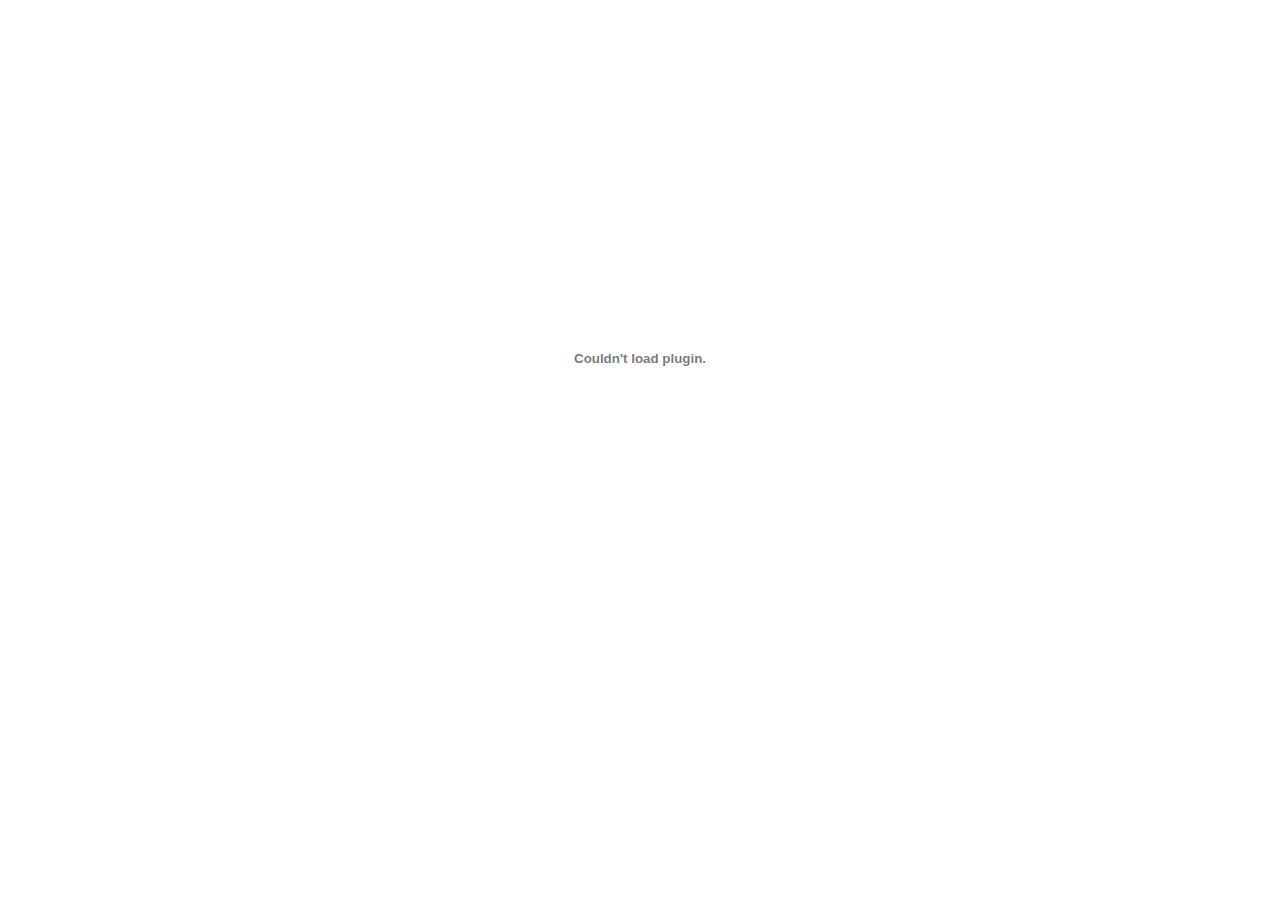
==== commit e3be17d4: "Add files via upload" ====
--- a/my-resume.html
+++ b/my-resume.html
@@ -1,540 +1,12 @@
 <!DOCTYPE html>
-<!-- Created by pdf2htmlEX (https://github.com/coolwanglu/pdf2htmlex) -->
-<html xmlns="http://www.w3.org/1999/xhtml">
+<html lang="en">
 <head>
-<meta charset="utf-8"/>
-<meta name="generator" content="pdf2htmlEX"/>
-<meta http-equiv="X-UA-Compatible" content="IE=edge,chrome=1"/>
-<style type="text/css">
-/*! 
- * Base CSS for pdf2htmlEX
- * Copyright 2012,2013 Lu Wang <coolwanglu@gmail.com> 
- * https://github.com/coolwanglu/pdf2htmlEX/blob/master/share/LICENSE
- */#sidebar{position:absolute;top:0;left:0;bottom:0;width:250px;padding:0;margin:0;overflow:auto}#page-container{position:absolute;top:0;left:0;margin:0;padding:0;border:0}@media screen{#sidebar.opened+#page-container{left:250px}#page-container{bottom:0;right:0;overflow:auto}.loading-indicator{display:none}.loading-indicator.active{display:block;position:absolute;width:64px;height:64px;top:50%;left:50%;margin-top:-32px;margin-left:-32px}.loading-indicator img{position:absolute;top:0;left:0;bottom:0;right:0}}@media print{@page{margin:0}html{margin:0}body{margin:0;-webkit-print-color-adjust:exact}#sidebar{display:none}#page-container{width:auto;height:auto;overflow:visible;background-color:transparent}.d{display:none}}.pf{position:relative;background-color:white;overflow:hidden;margin:0;border:0}.pc{position:absolute;border:0;padding:0;margin:0;top:0;left:0;width:100%;height:100%;overflow:hidden;display:block;transform-origin:0 0;-ms-transform-origin:0 0;-webkit-transform-origin:0 0}.pc.opened{display:block}.bf{position:absolute;border:0;margin:0;top:0;bottom:0;width:100%;height:100%;-ms-user-select:none;-moz-user-select:none;-webkit-user-select:none;user-select:none}.bi{position:absolute;border:0;margin:0;-ms-user-select:none;-moz-user-select:none;-webkit-user-select:none;user-select:none}@media print{.pf{margin:0;box-shadow:none;page-break-after:always;page-break-inside:avoid}@-moz-document url-prefix(){.pf{overflow:visible;border:1px solid #fff}.pc{overflow:visible}}}.c{position:absolute;border:0;padding:0;margin:0;overflow:hidden;display:block}.t{position:absolute;white-space:pre;font-size:1px;transform-origin:0 100%;-ms-transform-origin:0 100%;-webkit-transform-origin:0 100%;unicode-bidi:bidi-override;-moz-font-feature-settings:"liga" 0}.t:after{content:''}.t:before{content:'';display:inline-block}.t span{position:relative;unicode-bidi:bidi-override}._{display:inline-block;color:transparent;z-index:-1}::selection{background:rgba(127,255,255,0.4)}::-moz-selection{background:rgba(127,255,255,0.4)}.pi{display:none}.d{position:absolute;transform-origin:0 100%;-ms-transform-origin:0 100%;-webkit-transform-origin:0 100%}.it{border:0;background-color:rgba(255,255,255,0.0)}.ir:hover{cursor:pointer}</style>
-<style type="text/css">
-/*! 
- * Fancy styles for pdf2htmlEX
- * Copyright 2012,2013 Lu Wang <coolwanglu@gmail.com> 
- * https://github.com/coolwanglu/pdf2htmlEX/blob/master/share/LICENSE
- */@keyframes fadein{from{opacity:0}to{opacity:1}}@-webkit-keyframes fadein{from{opacity:0}to{opacity:1}}@keyframes swing{0{transform:rotate(0)}10%{transform:rotate(0)}90%{transform:rotate(720deg)}100%{transform:rotate(720deg)}}@-webkit-keyframes swing{0{-webkit-transform:rotate(0)}10%{-webkit-transform:rotate(0)}90%{-webkit-transform:rotate(720deg)}100%{-webkit-transform:rotate(720deg)}}@media screen{#sidebar{background-color:#2f3236;background-image:url("[data-uri]")}#outline{font-family:Georgia,Times,"Times New Roman",serif;font-size:13px;margin:2em 1em}#outline ul{padding:0}#outline li{list-style-type:none;margin:1em 0}#outline li>ul{margin-left:1em}#outline a,#outline a:visited,#outline a:hover,#outline a:active{line-height:1.2;color:#e8e8e8;text-overflow:ellipsis;white-space:nowrap;text-decoration:none;display:block;overflow:hidden;outline:0}#outline a:hover{color:#0cf}#page-container{background-color:#9e9e9e;background-image:url("[data-uri]");-webkit-transition:left 500ms;transition:left 500ms}.pf{margin:13px auto;box-shadow:1px 1px 3px 1px #333;border-collapse:separate}.pc.opened{-webkit-animation:fadein 100ms;animation:fadein 100ms}.loading-indicator.active{-webkit-animation:swing 1.5s ease-in-out .01s infinite alternate none;animation:swing 1.5s ease-in-out .01s infinite alternate none}.checked{background:no-repeat url([data-uri])}}</style>
-<style type="text/css">
-.ff0{font-family:sans-serif;visibility:hidden;}
-@font-face{font-family:ff1;src:url('[data-uri]')format("woff");}.ff1{font-family:ff1;line-height:0.666504;font-style:normal;font-weight:normal;visibility:visible;}
-@font-face{font-family:ff2;src:url('[data-uri]')format("woff");}.ff2{font-family:ff2;line-height:0.959961;font-style:normal;font-weight:normal;visibility:visible;}
-@font-face{font-family:ff3;src:url('[data-uri]')format("woff");}.ff3{font-family:ff3;line-height:0.958008;font-style:normal;font-weight:normal;visibility:visible;}
-@font-face{font-family:ff4;src:url('[data-uri]')format("woff");}.ff4{font-family:ff4;line-height:0.666504;font-style:normal;font-weight:normal;visibility:visible;}
-@font-face{font-family:ff5;src:url('[data-uri]')format("woff");}.ff5{font-family:ff5;line-height:0.666504;font-style:normal;font-weight:normal;visibility:visible;}
-@font-face{font-family:ff6;src:url('[data-uri]')format("woff");}.ff6{font-family:ff6;line-height:0.958008;font-style:normal;font-weight:normal;visibility:visible;}
-@font-face{font-family:ff7;src:url('[data-uri]')format("woff");}.ff7{font-family:ff7;line-height:0.754395;font-style:normal;font-weight:normal;visibility:visible;}
-@font-face{font-family:ff8;src:url('[data-uri]')format("woff");}.ff8{font-family:ff8;line-height:0.958008;font-style:normal;font-weight:normal;visibility:visible;}
-.m0{transform:matrix(0.250000,0.000000,0.000000,0.250000,0,0);-ms-transform:matrix(0.250000,0.000000,0.000000,0.250000,0,0);-webkit-transform:matrix(0.250000,0.000000,0.000000,0.250000,0,0);}
-.v0{vertical-align:0.000000px;}
-.ls8{letter-spacing:-0.200400px;}
-.ls7{letter-spacing:-0.160320px;}
-.ls2{letter-spacing:-0.120240px;}
-.ls1{letter-spacing:-0.100080px;}
-.ls5{letter-spacing:-0.080160px;}
-.ls6{letter-spacing:-0.040080px;}
-.ls0{letter-spacing:0.000000px;}
-.ls4{letter-spacing:0.040080px;}
-.ls9{letter-spacing:0.080160px;}
-.lsa{letter-spacing:0.120000px;}
-.ls3{letter-spacing:0.120240px;}
-.sc_{text-shadow:none;}
-.sc0{text-shadow:-0.015em 0 transparent,0 0.015em transparent,0.015em 0 transparent,0 -0.015em  transparent;}
-@media screen and (-webkit-min-device-pixel-ratio:0){
-.sc_{-webkit-text-stroke:0px transparent;}
-.sc0{-webkit-text-stroke:0.015em transparent;text-shadow:none;}
-}
-.ws3{word-spacing:-0.400800px;}
-.wsf{word-spacing:-0.268000px;}
-.wsd{word-spacing:-0.240480px;}
-.ws9{word-spacing:-0.200400px;}
-.ws5{word-spacing:-0.160320px;}
-.wsc{word-spacing:-0.120240px;}
-.wse{word-spacing:-0.120000px;}
-.ws4{word-spacing:-0.080160px;}
-.ws8{word-spacing:-0.040080px;}
-.ws0{word-spacing:0.000000px;}
-.ws6{word-spacing:0.040080px;}
-.ws2{word-spacing:0.080160px;}
-.ws1{word-spacing:0.100080px;}
-.ws7{word-spacing:0.120240px;}
-.wsa{word-spacing:0.160320px;}
-.wsb{word-spacing:0.200400px;}
-._1{margin-left:-1.190376px;}
-._0{width:1.026048px;}
-._2{width:8.817600px;}
-._3{width:19.959840px;}
-.fc3{color:rgb(42,42,42);}
-.fc2{color:rgb(0,125,137);}
-.fc1{color:rgb(80,75,72);}
-.fc0{color:rgb(0,0,0);}
-.fs3{font-size:1.920000px;}
-.fs1{font-size:40.080000px;}
-.fs0{font-size:48.000000px;}
-.fs2{font-size:100.080000px;}
-.y0{bottom:0.000000px;}
-.y3d{bottom:2.160000px;}
-.y16{bottom:2.219900px;}
-.y20{bottom:2.220000px;}
-.y18{bottom:2.640000px;}
-.y45{bottom:2.700000px;}
-.y4d{bottom:2.940000px;}
-.ya{bottom:7.200000px;}
-.yf{bottom:12.360000px;}
-.y19{bottom:14.700000px;}
-.y37{bottom:14.940000px;}
-.y23{bottom:15.180000px;}
-.y15{bottom:15.240000px;}
-.y4a{bottom:17.340000px;}
-.y3a{bottom:25.380000px;}
-.y38{bottom:26.220000px;}
-.y11{bottom:27.960000px;}
-.y22{bottom:28.200000px;}
-.y1e{bottom:28.260000px;}
-.y43{bottom:32.100000px;}
-.y1d{bottom:39.000000px;}
-.y12{bottom:39.180000px;}
-.y3b{bottom:40.620000px;}
-.y61{bottom:40.920000px;}
-.y6a{bottom:47.160000px;}
-.y69{bottom:74.220000px;}
-.y4f{bottom:79.980000px;}
-.y50{bottom:80.220000px;}
-.y36{bottom:82.380000px;}
-.y58{bottom:92.940000px;}
-.y39{bottom:97.620000px;}
-.y27{bottom:118.920000px;}
-.y1b{bottom:126.240000px;}
-.y28{bottom:130.200000px;}
-.y32{bottom:139.380000px;}
-.y33{bottom:152.640000px;}
-.y35{bottom:154.620000px;}
-.y34{bottom:167.640000px;}
-.y3{bottom:170.220000px;}
-.y68{bottom:199.056000px;}
-.y26{bottom:209.400000px;}
-.y67{bottom:211.080000px;}
-.y66{bottom:211.569000px;}
-.y31{bottom:224.672520px;}
-.y30{bottom:237.628380px;}
-.y2f{bottom:250.644360px;}
-.y60{bottom:252.840000px;}
-.y2e{bottom:263.660340px;}
-.y65{bottom:268.080000px;}
-.y2d{bottom:276.616200px;}
-.y62{bottom:279.060000px;}
-.y64{bottom:281.044020px;}
-.y2c{bottom:289.632180px;}
-.y63{bottom:294.060000px;}
-.y2b{bottom:302.648160px;}
-.y2a{bottom:315.604020px;}
-.y29{bottom:328.620000px;}
-.y57{bottom:335.820000px;}
-.y5f{bottom:351.084360px;}
-.y5e{bottom:364.100340px;}
-.y5d{bottom:377.056200px;}
-.y1a{bottom:380.400000px;}
-.y5c{bottom:390.072180px;}
-.y25{bottom:395.640000px;}
-.y5b{bottom:403.088160px;}
-.y3f{bottom:408.480000px;}
-.y5a{bottom:416.044020px;}
-.y59{bottom:429.060000px;}
-.y21{bottom:429.420000px;}
-.y24{bottom:444.600000px;}
-.y3e{bottom:457.440000px;}
-.y4e{bottom:470.820000px;}
-.y1c{bottom:478.380000px;}
-.y56{bottom:486.076200px;}
-.y1f{bottom:493.620000px;}
-.y55{bottom:499.092180px;}
-.y3c{bottom:507.240000px;}
-.y54{bottom:512.048040px;}
-.y53{bottom:525.064020px;}
-.y17{bottom:527.400000px;}
-.y52{bottom:538.080000px;}
-.y51{bottom:551.040000px;}
-.y10{bottom:572.100000px;}
-.y14{bottom:587.344020px;}
-.y4c{bottom:592.860000px;}
-.y13{bottom:600.360000px;}
-.y49{bottom:637.560000px;}
-.y2{bottom:642.120000px;}
-.ye{bottom:654.480000px;}
-.y4b{bottom:655.200000px;}
-.yd{bottom:659.460000px;}
-.yc{bottom:672.480000px;}
-.yb{bottom:677.460000px;}
-.y5{bottom:687.120000px;}
-.y9{bottom:690.480000px;}
-.y8{bottom:695.460000px;}
-.y42{bottom:696.960000px;}
-.y48{bottom:703.328040px;}
-.y44{bottom:714.360000px;}
-.y47{bottom:716.344020px;}
-.y46{bottom:729.360000px;}
-.y7{bottom:748.980000px;}
-.y40{bottom:771.120000px;}
-.y6{bottom:774.304020px;}
-.y41{bottom:786.360000px;}
-.y4{bottom:812.340000px;}
-.y1{bottom:830.700000px;}
-.h6{height:1.443750px;}
-.h10{height:12.180000px;}
-.h11{height:12.960000px;}
-.ha{height:14.700000px;}
-.h15{height:14.701000px;}
-.h7{height:18.000000px;}
-.hf{height:27.000000px;}
-.h14{height:29.400000px;}
-.h13{height:30.060000px;}
-.h4{height:30.138281px;}
-.h2{height:31.992188px;}
-.h9{height:36.000000px;}
-.hd{height:39.000000px;}
-.hc{height:39.001000px;}
-.h8{height:40.019000px;}
-.h12{height:44.160000px;}
-.h18{height:52.980000px;}
-.h19{height:59.220000px;}
-.h5{height:75.060000px;}
-.h16{height:92.040000px;}
-.h17{height:105.000000px;}
-.he{height:130.980000px;}
-.hb{height:136.980000px;}
-.h3{height:185.999000px;}
-.h0{height:841.920000px;}
-.h1{height:842.000000px;}
-.w5{width:24.960000px;}
-.w8{width:87.500000px;}
-.w7{width:124.980000px;}
-.w2{width:140.040000px;}
-.w1{width:166.000000px;}
-.w3{width:342.300000px;}
-.w6{width:359.340000px;}
-.w4{width:385.259000px;}
-.w0{width:595.320000px;}
-.x2{left:0.000000px;}
-.x9{left:10.560000px;}
-.x1e{left:12.960000px;}
-.x26{left:17.760000px;}
-.x11{left:20.640000px;}
-.xb{left:25.020000px;}
-.x13{left:28.080000px;}
-.x17{left:32.160000px;}
-.x1b{left:33.840000px;}
-.x1{left:34.980000px;}
-.x3{left:37.740000px;}
-.x0{left:45.000000px;}
-.x14{left:46.320000px;}
-.x20{left:50.820000px;}
-.xc{left:52.080000px;}
-.x18{left:55.920000px;}
-.x25{left:57.120000px;}
-.x21{left:62.820000px;}
-.x10{left:65.280000px;}
-.x19{left:70.020000px;}
-.x1d{left:72.000000px;}
-.x28{left:73.555000px;}
-.x12{left:82.500000px;}
-.x1c{left:83.520000px;}
-.x23{left:85.920000px;}
-.x1a{left:87.360000px;}
-.x27{left:114.660000px;}
-.x15{left:124.980000px;}
-.x4{left:144.960000px;}
-.x16{left:169.000000px;}
-.x8{left:175.020000px;}
-.x5{left:200.039940px;}
-.x6{left:210.960000px;}
-.x7{left:217.980000px;}
-.x1f{left:223.080000px;}
-.xa{left:226.980000px;}
-.xf{left:235.380000px;}
-.xd{left:241.200000px;}
-.x22{left:258.240000px;}
-.xe{left:290.820000px;}
-.x24{left:299.340000px;}
-@media print{
-.v0{vertical-align:0.000000pt;}
-.ls8{letter-spacing:-0.267200pt;}
-.ls7{letter-spacing:-0.213760pt;}
-.ls2{letter-spacing:-0.160320pt;}
-.ls1{letter-spacing:-0.133440pt;}
-.ls5{letter-spacing:-0.106880pt;}
-.ls6{letter-spacing:-0.053440pt;}
-.ls0{letter-spacing:0.000000pt;}
-.ls4{letter-spacing:0.053440pt;}
-.ls9{letter-spacing:0.106880pt;}
-.lsa{letter-spacing:0.160000pt;}
-.ls3{letter-spacing:0.160320pt;}
-.ws3{word-spacing:-0.534400pt;}
-.wsf{word-spacing:-0.357333pt;}
-.wsd{word-spacing:-0.320640pt;}
-.ws9{word-spacing:-0.267200pt;}
-.ws5{word-spacing:-0.213760pt;}
-.wsc{word-spacing:-0.160320pt;}
-.wse{word-spacing:-0.160000pt;}
-.ws4{word-spacing:-0.106880pt;}
-.ws8{word-spacing:-0.053440pt;}
-.ws0{word-spacing:0.000000pt;}
-.ws6{word-spacing:0.053440pt;}
-.ws2{word-spacing:0.106880pt;}
-.ws1{word-spacing:0.133440pt;}
-.ws7{word-spacing:0.160320pt;}
-.wsa{word-spacing:0.213760pt;}
-.wsb{word-spacing:0.267200pt;}
-._1{margin-left:-1.587168pt;}
-._0{width:1.368064pt;}
-._2{width:11.756800pt;}
-._3{width:26.613120pt;}
-.fs3{font-size:2.560000pt;}
-.fs1{font-size:53.440000pt;}
-.fs0{font-size:64.000000pt;}
-.fs2{font-size:133.440000pt;}
-.y0{bottom:0.000000pt;}
-.y3d{bottom:2.880000pt;}
-.y16{bottom:2.959867pt;}
-.y20{bottom:2.960000pt;}
-.y18{bottom:3.520000pt;}
-.y45{bottom:3.600000pt;}
-.y4d{bottom:3.920000pt;}
-.ya{bottom:9.600000pt;}
-.yf{bottom:16.480000pt;}
-.y19{bottom:19.600000pt;}
-.y37{bottom:19.920000pt;}
-.y23{bottom:20.240000pt;}
-.y15{bottom:20.320000pt;}
-.y4a{bottom:23.120000pt;}
-.y3a{bottom:33.840000pt;}
-.y38{bottom:34.960000pt;}
-.y11{bottom:37.280000pt;}
-.y22{bottom:37.600000pt;}
-.y1e{bottom:37.680000pt;}
-.y43{bottom:42.800000pt;}
-.y1d{bottom:52.000000pt;}
-.y12{bottom:52.240000pt;}
-.y3b{bottom:54.160000pt;}
-.y61{bottom:54.560000pt;}
-.y6a{bottom:62.880000pt;}
-.y69{bottom:98.960000pt;}
-.y4f{bottom:106.640000pt;}
-.y50{bottom:106.960000pt;}
-.y36{bottom:109.840000pt;}
-.y58{bottom:123.920000pt;}
-.y39{bottom:130.160000pt;}
-.y27{bottom:158.560000pt;}
-.y1b{bottom:168.320000pt;}
-.y28{bottom:173.600000pt;}
-.y32{bottom:185.840000pt;}
-.y33{bottom:203.520000pt;}
-.y35{bottom:206.160000pt;}
-.y34{bottom:223.520000pt;}
-.y3{bottom:226.960000pt;}
-.y68{bottom:265.408000pt;}
-.y26{bottom:279.200000pt;}
-.y67{bottom:281.440000pt;}
-.y66{bottom:282.092000pt;}
-.y31{bottom:299.563360pt;}
-.y30{bottom:316.837840pt;}
-.y2f{bottom:334.192480pt;}
-.y60{bottom:337.120000pt;}
-.y2e{bottom:351.547120pt;}
-.y65{bottom:357.440000pt;}
-.y2d{bottom:368.821600pt;}
-.y62{bottom:372.080000pt;}
-.y64{bottom:374.725360pt;}
-.y2c{bottom:386.176240pt;}
-.y63{bottom:392.080000pt;}
-.y2b{bottom:403.530880pt;}
-.y2a{bottom:420.805360pt;}
-.y29{bottom:438.160000pt;}
-.y57{bottom:447.760000pt;}
-.y5f{bottom:468.112480pt;}
-.y5e{bottom:485.467120pt;}
-.y5d{bottom:502.741600pt;}
-.y1a{bottom:507.200000pt;}
-.y5c{bottom:520.096240pt;}
-.y25{bottom:527.520000pt;}
-.y5b{bottom:537.450880pt;}
-.y3f{bottom:544.640000pt;}
-.y5a{bottom:554.725360pt;}
-.y59{bottom:572.080000pt;}
-.y21{bottom:572.560000pt;}
-.y24{bottom:592.800000pt;}
-.y3e{bottom:609.920000pt;}
-.y4e{bottom:627.760000pt;}
-.y1c{bottom:637.840000pt;}
-.y56{bottom:648.101600pt;}
-.y1f{bottom:658.160000pt;}
-.y55{bottom:665.456240pt;}
-.y3c{bottom:676.320000pt;}
-.y54{bottom:682.730720pt;}
-.y53{bottom:700.085360pt;}
-.y17{bottom:703.200000pt;}
-.y52{bottom:717.440000pt;}
-.y51{bottom:734.720000pt;}
-.y10{bottom:762.800000pt;}
-.y14{bottom:783.125360pt;}
-.y4c{bottom:790.480000pt;}
-.y13{bottom:800.480000pt;}
-.y49{bottom:850.080000pt;}
-.y2{bottom:856.160000pt;}
-.ye{bottom:872.640000pt;}
-.y4b{bottom:873.600000pt;}
-.yd{bottom:879.280000pt;}
-.yc{bottom:896.640000pt;}
-.yb{bottom:903.280000pt;}
-.y5{bottom:916.160000pt;}
-.y9{bottom:920.640000pt;}
-.y8{bottom:927.280000pt;}
-.y42{bottom:929.280000pt;}
-.y48{bottom:937.770720pt;}
-.y44{bottom:952.480000pt;}
-.y47{bottom:955.125360pt;}
-.y46{bottom:972.480000pt;}
-.y7{bottom:998.640000pt;}
-.y40{bottom:1028.160000pt;}
-.y6{bottom:1032.405360pt;}
-.y41{bottom:1048.480000pt;}
-.y4{bottom:1083.120000pt;}
-.y1{bottom:1107.600000pt;}
-.h6{height:1.925000pt;}
-.h10{height:16.240000pt;}
-.h11{height:17.280000pt;}
-.ha{height:19.600000pt;}
-.h15{height:19.601333pt;}
-.h7{height:24.000000pt;}
-.hf{height:36.000000pt;}
-.h14{height:39.200000pt;}
-.h13{height:40.080000pt;}
-.h4{height:40.184375pt;}
-.h2{height:42.656250pt;}
-.h9{height:48.000000pt;}
-.hd{height:52.000000pt;}
-.hc{height:52.001333pt;}
-.h8{height:53.358667pt;}
-.h12{height:58.880000pt;}
-.h18{height:70.640000pt;}
-.h19{height:78.960000pt;}
-.h5{height:100.080000pt;}
-.h16{height:122.720000pt;}
-.h17{height:140.000000pt;}
-.he{height:174.640000pt;}
-.hb{height:182.640000pt;}
-.h3{height:247.998667pt;}
-.h0{height:1122.560000pt;}
-.h1{height:1122.666667pt;}
-.w5{width:33.280000pt;}
-.w8{width:116.666667pt;}
-.w7{width:166.640000pt;}
-.w2{width:186.720000pt;}
-.w1{width:221.333333pt;}
-.w3{width:456.400000pt;}
-.w6{width:479.120000pt;}
-.w4{width:513.678667pt;}
-.w0{width:793.760000pt;}
-.x2{left:0.000000pt;}
-.x9{left:14.080000pt;}
-.x1e{left:17.280000pt;}
-.x26{left:23.680000pt;}
-.x11{left:27.520000pt;}
-.xb{left:33.360000pt;}
-.x13{left:37.440000pt;}
-.x17{left:42.880000pt;}
-.x1b{left:45.120000pt;}
-.x1{left:46.640000pt;}
-.x3{left:50.320000pt;}
-.x0{left:60.000000pt;}
-.x14{left:61.760000pt;}
-.x20{left:67.760000pt;}
-.xc{left:69.440000pt;}
-.x18{left:74.560000pt;}
-.x25{left:76.160000pt;}
-.x21{left:83.760000pt;}
-.x10{left:87.040000pt;}
-.x19{left:93.360000pt;}
-.x1d{left:96.000000pt;}
-.x28{left:98.073333pt;}
-.x12{left:110.000000pt;}
-.x1c{left:111.360000pt;}
-.x23{left:114.560000pt;}
-.x1a{left:116.480000pt;}
-.x27{left:152.880000pt;}
-.x15{left:166.640000pt;}
-.x4{left:193.280000pt;}
-.x16{left:225.333333pt;}
-.x8{left:233.360000pt;}
-.x5{left:266.719920pt;}
-.x6{left:281.280000pt;}
-.x7{left:290.640000pt;}
-.x1f{left:297.440000pt;}
-.xa{left:302.640000pt;}
-.xf{left:313.840000pt;}
-.xd{left:321.600000pt;}
-.x22{left:344.320000pt;}
-.xe{left:387.760000pt;}
-.x24{left:399.120000pt;}
-}
-</style>
-<script>
-/*
- Copyright 2012 Mozilla Foundation 
- Copyright 2013 Lu Wang <coolwanglu@gmail.com>
- Apachine License Version 2.0 
-*/
-(function(){function b(a,b,e,f){var c=(a.className||"").split(/\s+/g);""===c[0]&&c.shift();var d=c.indexOf(b);0>d&&e&&c.push(b);0<=d&&f&&c.splice(d,1);a.className=c.join(" ");return 0<=d}if(!("classList"in document.createElement("div"))){var e={add:function(a){b(this.element,a,!0,!1)},contains:function(a){return b(this.element,a,!1,!1)},remove:function(a){b(this.element,a,!1,!0)},toggle:function(a){b(this.element,a,!0,!0)}};Object.defineProperty(HTMLElement.prototype,"classList",{get:function(){if(this._classList)return this._classList;
-var a=Object.create(e,{element:{value:this,writable:!1,enumerable:!0}});Object.defineProperty(this,"_classList",{value:a,writable:!1,enumerable:!1});return a},enumerable:!0})}})();
-</script>
-<script>
-(function(){/*
- pdf2htmlEX.js: Core UI functions for pdf2htmlEX 
- Copyright 2012,2013 Lu Wang <coolwanglu@gmail.com> and other contributors 
- https://github.com/coolwanglu/pdf2htmlEX/blob/master/share/LICENSE 
-*/
-var pdf2htmlEX=window.pdf2htmlEX=window.pdf2htmlEX||{},CSS_CLASS_NAMES={page_frame:"pf",page_content_box:"pc",page_data:"pi",background_image:"bi",link:"l",input_radio:"ir",__dummy__:"no comma"},DEFAULT_CONFIG={container_id:"page-container",sidebar_id:"sidebar",outline_id:"outline",loading_indicator_cls:"loading-indicator",preload_pages:3,render_timeout:100,scale_step:0.9,key_handler:!0,hashchange_handler:!0,view_history_handler:!0,__dummy__:"no comma"},EPS=1E-6;
-function invert(a){var b=a[0]*a[3]-a[1]*a[2];return[a[3]/b,-a[1]/b,-a[2]/b,a[0]/b,(a[2]*a[5]-a[3]*a[4])/b,(a[1]*a[4]-a[0]*a[5])/b]}function transform(a,b){return[a[0]*b[0]+a[2]*b[1]+a[4],a[1]*b[0]+a[3]*b[1]+a[5]]}function get_page_number(a){return parseInt(a.getAttribute("data-page-no"),16)}function disable_dragstart(a){for(var b=0,c=a.length;b<c;++b)a[b].addEventListener("dragstart",function(){return!1},!1)}
-function clone_and_extend_objs(a){for(var b={},c=0,e=arguments.length;c<e;++c){var h=arguments[c],d;for(d in h)h.hasOwnProperty(d)&&(b[d]=h[d])}return b}
-function Page(a){if(a){this.shown=this.loaded=!1;this.page=a;this.num=get_page_number(a);this.original_height=a.clientHeight;this.original_width=a.clientWidth;var b=a.getElementsByClassName(CSS_CLASS_NAMES.page_content_box)[0];b&&(this.content_box=b,this.original_scale=this.cur_scale=this.original_height/b.clientHeight,this.page_data=JSON.parse(a.getElementsByClassName(CSS_CLASS_NAMES.page_data)[0].getAttribute("data-data")),this.ctm=this.page_data.ctm,this.ictm=invert(this.ctm),this.loaded=!0)}}
-Page.prototype={hide:function(){this.loaded&&this.shown&&(this.content_box.classList.remove("opened"),this.shown=!1)},show:function(){this.loaded&&!this.shown&&(this.content_box.classList.add("opened"),this.shown=!0)},rescale:function(a){this.cur_scale=0===a?this.original_scale:a;this.loaded&&(a=this.content_box.style,a.msTransform=a.webkitTransform=a.transform="scale("+this.cur_scale.toFixed(3)+")");a=this.page.style;a.height=this.original_height*this.cur_scale+"px";a.width=this.original_width*this.cur_scale+
-"px"},view_position:function(){var a=this.page,b=a.parentNode;return[b.scrollLeft-a.offsetLeft-a.clientLeft,b.scrollTop-a.offsetTop-a.clientTop]},height:function(){return this.page.clientHeight},width:function(){return this.page.clientWidth}};function Viewer(a){this.config=clone_and_extend_objs(DEFAULT_CONFIG,0<arguments.length?a:{});this.pages_loading=[];this.init_before_loading_content();var b=this;document.addEventListener("DOMContentLoaded",function(){b.init_after_loading_content()},!1)}
-Viewer.prototype={scale:1,cur_page_idx:0,first_page_idx:0,init_before_loading_content:function(){this.pre_hide_pages()},initialize_radio_button:function(){for(var a=document.getElementsByClassName(CSS_CLASS_NAMES.input_radio),b=0;b<a.length;b++)a[b].addEventListener("click",function(){this.classList.toggle("checked")})},init_after_loading_content:function(){this.sidebar=document.getElementById(this.config.sidebar_id);this.outline=document.getElementById(this.config.outline_id);this.container=document.getElementById(this.config.container_id);
-this.loading_indicator=document.getElementsByClassName(this.config.loading_indicator_cls)[0];for(var a=!0,b=this.outline.childNodes,c=0,e=b.length;c<e;++c)if("ul"===b[c].nodeName.toLowerCase()){a=!1;break}a||this.sidebar.classList.add("opened");this.find_pages();if(0!=this.pages.length){disable_dragstart(document.getElementsByClassName(CSS_CLASS_NAMES.background_image));this.config.key_handler&&this.register_key_handler();var h=this;this.config.hashchange_handler&&window.addEventListener("hashchange",
-function(a){h.navigate_to_dest(document.location.hash.substring(1))},!1);this.config.view_history_handler&&window.addEventListener("popstate",function(a){a.state&&h.navigate_to_dest(a.state)},!1);this.container.addEventListener("scroll",function(){h.update_page_idx();h.schedule_render(!0)},!1);[this.container,this.outline].forEach(function(a){a.addEventListener("click",h.link_handler.bind(h),!1)});this.initialize_radio_button();this.render()}},find_pages:function(){for(var a=[],b={},c=this.container.childNodes,
-e=0,h=c.length;e<h;++e){var d=c[e];d.nodeType===Node.ELEMENT_NODE&&d.classList.contains(CSS_CLASS_NAMES.page_frame)&&(d=new Page(d),a.push(d),b[d.num]=a.length-1)}this.pages=a;this.page_map=b},load_page:function(a,b,c){var e=this.pages;if(!(a>=e.length||(e=e[a],e.loaded||this.pages_loading[a]))){var e=e.page,h=e.getAttribute("data-page-url");if(h){this.pages_loading[a]=!0;var d=e.getElementsByClassName(this.config.loading_indicator_cls)[0];"undefined"===typeof d&&(d=this.loading_indicator.cloneNode(!0),
-d.classList.add("active"),e.appendChild(d));var f=this,g=new XMLHttpRequest;g.open("GET",h,!0);g.onload=function(){if(200===g.status||0===g.status){var b=document.createElement("div");b.innerHTML=g.responseText;for(var d=null,b=b.childNodes,e=0,h=b.length;e<h;++e){var p=b[e];if(p.nodeType===Node.ELEMENT_NODE&&p.classList.contains(CSS_CLASS_NAMES.page_frame)){d=p;break}}b=f.pages[a];f.container.replaceChild(d,b.page);b=new Page(d);f.pages[a]=b;b.hide();b.rescale(f.scale);disable_dragstart(d.getElementsByClassName(CSS_CLASS_NAMES.background_image));
-f.schedule_render(!1);c&&c(b)}delete f.pages_loading[a]};g.send(null)}void 0===b&&(b=this.config.preload_pages);0<--b&&(f=this,setTimeout(function(){f.load_page(a+1,b)},0))}},pre_hide_pages:function(){var a="@media screen{."+CSS_CLASS_NAMES.page_content_box+"{display:none;}}",b=document.createElement("style");b.styleSheet?b.styleSheet.cssText=a:b.appendChild(document.createTextNode(a));document.head.appendChild(b)},render:function(){for(var a=this.container,b=a.scrollTop,c=a.clientHeight,a=b-c,b=
-b+c+c,c=this.pages,e=0,h=c.length;e<h;++e){var d=c[e],f=d.page,g=f.offsetTop+f.clientTop,f=g+f.clientHeight;g<=b&&f>=a?d.loaded?d.show():this.load_page(e):d.hide()}},update_page_idx:function(){var a=this.pages,b=a.length;if(!(2>b)){for(var c=this.container,e=c.scrollTop,c=e+c.clientHeight,h=-1,d=b,f=d-h;1<f;){var g=h+Math.floor(f/2),f=a[g].page;f.offsetTop+f.clientTop+f.clientHeight>=e?d=g:h=g;f=d-h}this.first_page_idx=d;for(var g=h=this.cur_page_idx,k=0;d<b;++d){var f=a[d].page,l=f.offsetTop+f.clientTop,
-f=f.clientHeight;if(l>c)break;f=(Math.min(c,l+f)-Math.max(e,l))/f;if(d===h&&Math.abs(f-1)<=EPS){g=h;break}f>k&&(k=f,g=d)}this.cur_page_idx=g}},schedule_render:function(a){if(void 0!==this.render_timer){if(!a)return;clearTimeout(this.render_timer)}var b=this;this.render_timer=setTimeout(function(){delete b.render_timer;b.render()},this.config.render_timeout)},register_key_handler:function(){var a=this;window.addEventListener("DOMMouseScroll",function(b){if(b.ctrlKey){b.preventDefault();var c=a.container,
-e=c.getBoundingClientRect(),c=[b.clientX-e.left-c.clientLeft,b.clientY-e.top-c.clientTop];a.rescale(Math.pow(a.config.scale_step,b.detail),!0,c)}},!1);window.addEventListener("keydown",function(b){var c=!1,e=b.ctrlKey||b.metaKey,h=b.altKey;switch(b.keyCode){case 61:case 107:case 187:e&&(a.rescale(1/a.config.scale_step,!0),c=!0);break;case 173:case 109:case 189:e&&(a.rescale(a.config.scale_step,!0),c=!0);break;case 48:e&&(a.rescale(0,!1),c=!0);break;case 33:h?a.scroll_to(a.cur_page_idx-1):a.container.scrollTop-=
-a.container.clientHeight;c=!0;break;case 34:h?a.scroll_to(a.cur_page_idx+1):a.container.scrollTop+=a.container.clientHeight;c=!0;break;case 35:a.container.scrollTop=a.container.scrollHeight;c=!0;break;case 36:a.container.scrollTop=0,c=!0}c&&b.preventDefault()},!1)},rescale:function(a,b,c){var e=this.scale;this.scale=a=0===a?1:b?e*a:a;c||(c=[0,0]);b=this.container;c[0]+=b.scrollLeft;c[1]+=b.scrollTop;for(var h=this.pages,d=h.length,f=this.first_page_idx;f<d;++f){var g=h[f].page;if(g.offsetTop+g.clientTop>=
-c[1])break}g=f-1;0>g&&(g=0);var g=h[g].page,k=g.clientWidth,f=g.clientHeight,l=g.offsetLeft+g.clientLeft,m=c[0]-l;0>m?m=0:m>k&&(m=k);k=g.offsetTop+g.clientTop;c=c[1]-k;0>c?c=0:c>f&&(c=f);for(f=0;f<d;++f)h[f].rescale(a);b.scrollLeft+=m/e*a+g.offsetLeft+g.clientLeft-m-l;b.scrollTop+=c/e*a+g.offsetTop+g.clientTop-c-k;this.schedule_render(!0)},fit_width:function(){var a=this.cur_page_idx;this.rescale(this.container.clientWidth/this.pages[a].width(),!0);this.scroll_to(a)},fit_height:function(){var a=this.cur_page_idx;
-this.rescale(this.container.clientHeight/this.pages[a].height(),!0);this.scroll_to(a)},get_containing_page:function(a){for(;a;){if(a.nodeType===Node.ELEMENT_NODE&&a.classList.contains(CSS_CLASS_NAMES.page_frame)){a=get_page_number(a);var b=this.page_map;return a in b?this.pages[b[a]]:null}a=a.parentNode}return null},link_handler:function(a){var b=a.target,c=b.getAttribute("data-dest-detail");if(c){if(this.config.view_history_handler)try{var e=this.get_current_view_hash();window.history.replaceState(e,
-"","#"+e);window.history.pushState(c,"","#"+c)}catch(h){}this.navigate_to_dest(c,this.get_containing_page(b));a.preventDefault()}},navigate_to_dest:function(a,b){try{var c=JSON.parse(a)}catch(e){return}if(c instanceof Array){var h=c[0],d=this.page_map;if(h in d){for(var f=d[h],h=this.pages[f],d=2,g=c.length;d<g;++d){var k=c[d];if(null!==k&&"number"!==typeof k)return}for(;6>c.length;)c.push(null);var g=b||this.pages[this.cur_page_idx],d=g.view_position(),d=transform(g.ictm,[d[0],g.height()-d[1]]),
-g=this.scale,l=[0,0],m=!0,k=!1,n=this.scale;switch(c[1]){case "XYZ":l=[null===c[2]?d[0]:c[2]*n,null===c[3]?d[1]:c[3]*n];g=c[4];if(null===g||0===g)g=this.scale;k=!0;break;case "Fit":case "FitB":l=[0,0];k=!0;break;case "FitH":case "FitBH":l=[0,null===c[2]?d[1]:c[2]*n];k=!0;break;case "FitV":case "FitBV":l=[null===c[2]?d[0]:c[2]*n,0];k=!0;break;case "FitR":l=[c[2]*n,c[5]*n],m=!1,k=!0}if(k){this.rescale(g,!1);var p=this,c=function(a){l=transform(a.ctm,l);m&&(l[1]=a.height()-l[1]);p.scroll_to(f,l)};h.loaded?
-c(h):(this.load_page(f,void 0,c),this.scroll_to(f))}}}},scroll_to:function(a,b){var c=this.pages;if(!(0>a||a>=c.length)){c=c[a].view_position();void 0===b&&(b=[0,0]);var e=this.container;e.scrollLeft+=b[0]-c[0];e.scrollTop+=b[1]-c[1]}},get_current_view_hash:function(){var a=[],b=this.pages[this.cur_page_idx];a.push(b.num);a.push("XYZ");var c=b.view_position(),c=transform(b.ictm,[c[0],b.height()-c[1]]);a.push(c[0]/this.scale);a.push(c[1]/this.scale);a.push(this.scale);return JSON.stringify(a)}};
-pdf2htmlEX.Viewer=Viewer;})();
-</script>
-<script>
-try{
-pdf2htmlEX.defaultViewer = new pdf2htmlEX.Viewer({});
-}catch(e){}
-</script>
-<title></title>
+    <meta charset="UTF-8">
+    <meta http-equiv="X-UA-Compatible" content="IE=edge">
+    <meta name="viewport" content="width=device-width, initial-scale=1.0">
+    <title>Aswanth's Resume</title>
 </head>
 <body>
-<div id="sidebar">
-<div id="outline">
-</div>
-</div>
-<div id="page-container">
-<div id="pf1" class="pf w0 h0" data-page-no="1"><div class="pc pc1 w0 h0"><img class="bi x0 y0 w1 h1" alt="" src="[data-uri]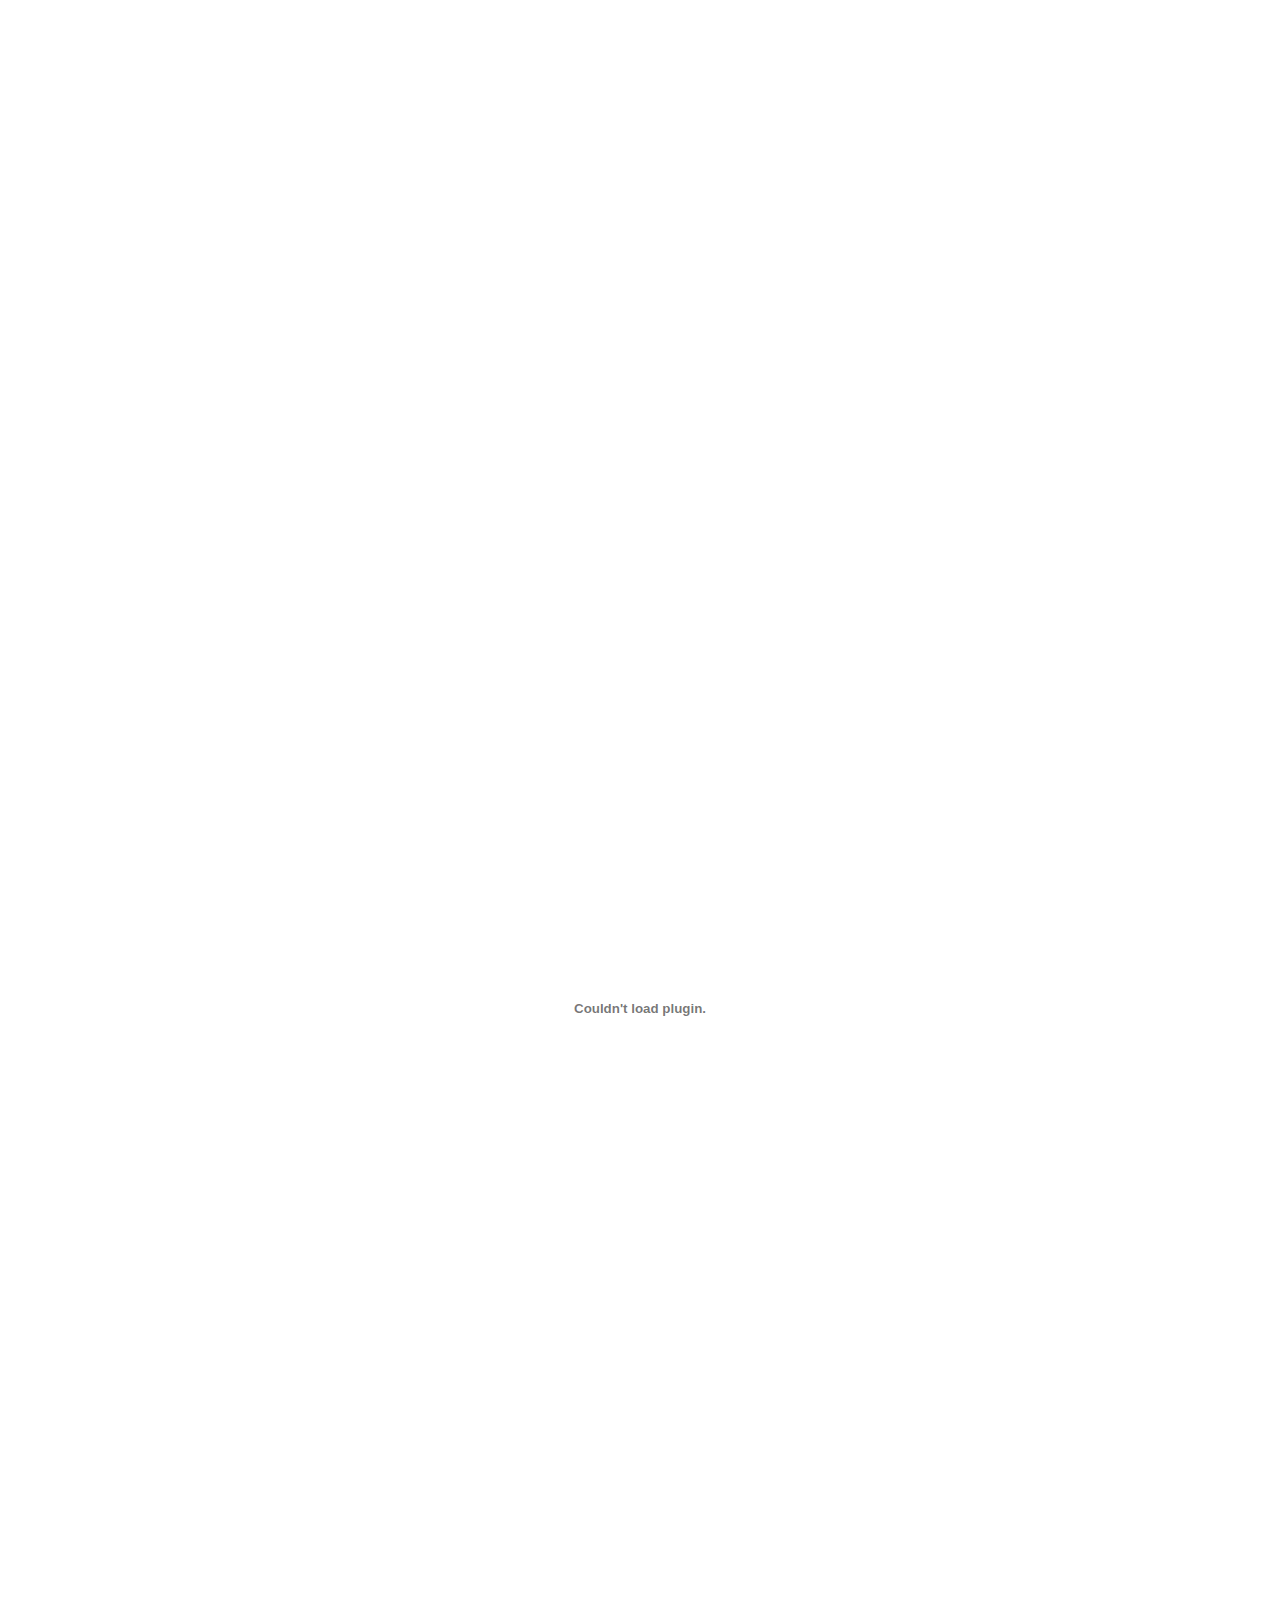
==== commit 24c1bfba: "Update my-resume.html" ====
--- a/my-resume.html
+++ b/my-resume.html
@@ -7,6 +7,6 @@
     <title>Aswanth's Resume</title>
 </head>
 <body>
-    <embed src="resume/Resume.PDF" type="application/pdf" width="100%" height="700px" style="padding: auto;" />
+    <embed src="resume/Resume.PDF" type="application/pdf" width="100%" height="2000px" style="padding: auto;" />
 </body>
-</html>+</html>
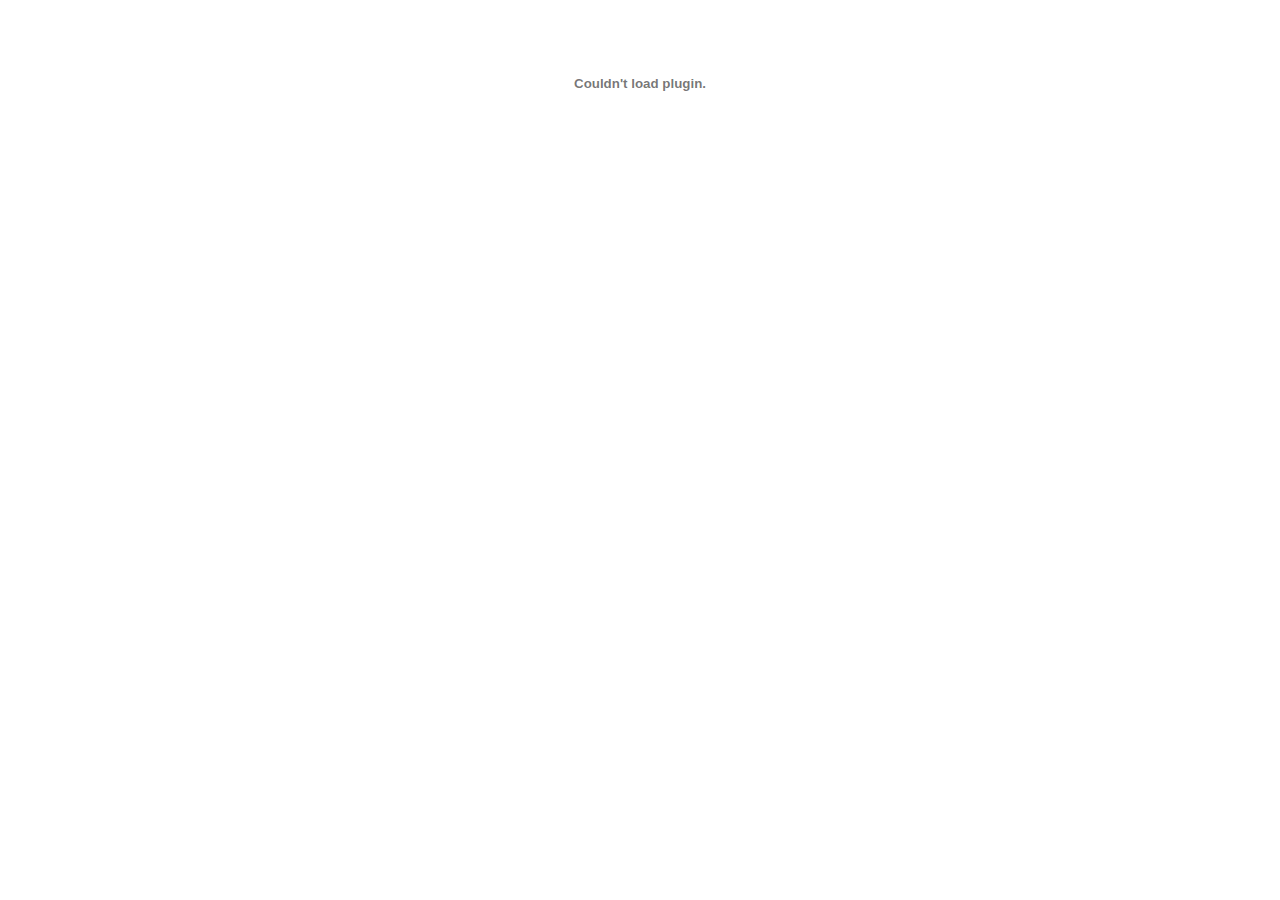
==== commit f9aa2ff3: "Update my-resume.html" ====
--- a/my-resume.html
+++ b/my-resume.html
@@ -7,6 +7,6 @@
     <title>Aswanth's Resume</title>
 </head>
 <body>
-    <embed src="resume/Resume.PDF" type="application/pdf" width="100%" height="2000px" style="padding: auto;" />
+    <embed src="resume/Resume.PDF" type="application/pdf" width="100%" style="padding: auto;" />
 </body>
 </html>
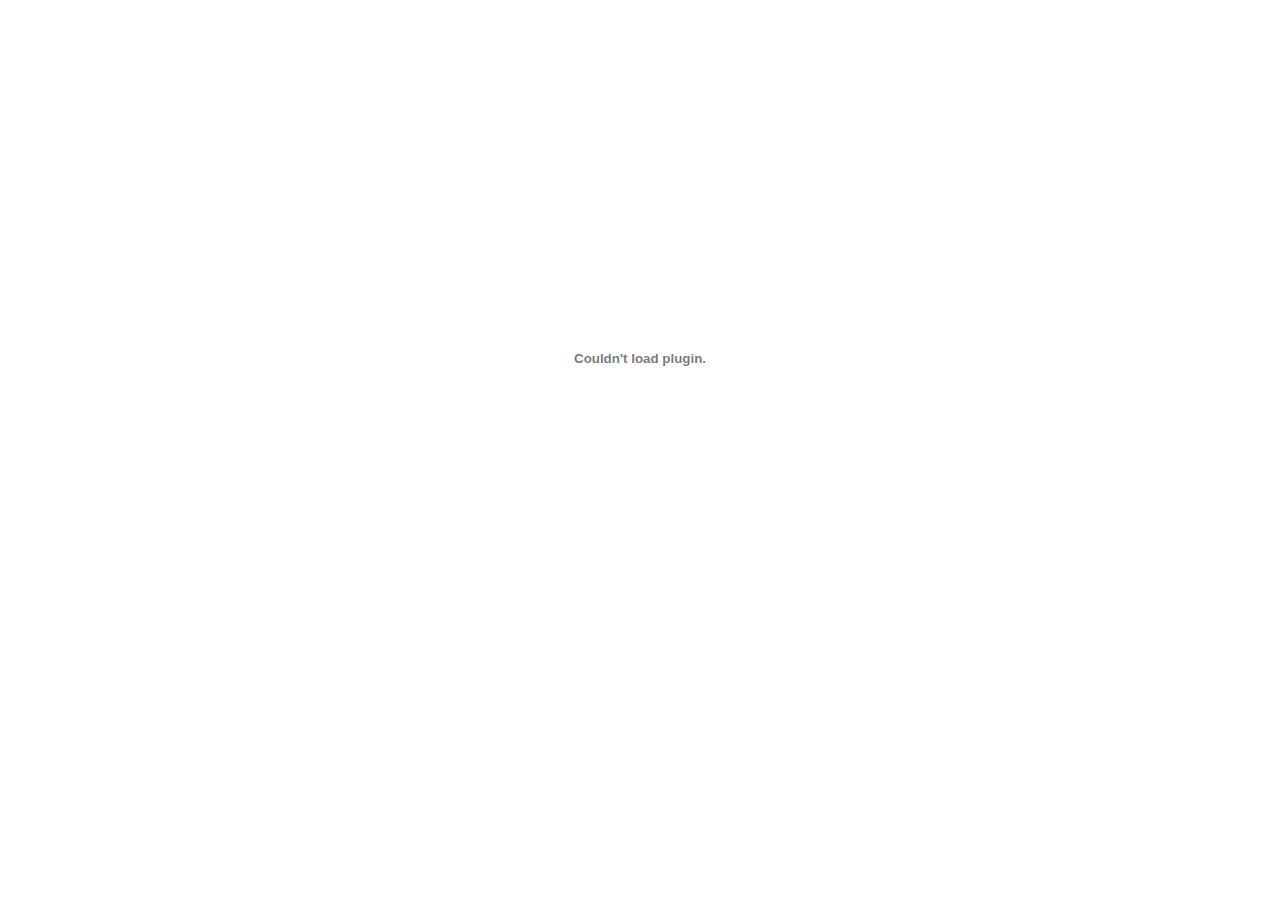
==== commit dc8ce844: "Update my-resume.html" ====
--- a/my-resume.html
+++ b/my-resume.html
@@ -7,6 +7,8 @@
     <title>Aswanth's Resume</title>
 </head>
 <body>
-    <embed src="resume/Resume.PDF" type="application/pdf" width="100%" style="padding: auto;" />
+    <div>
+        <embed src="resume/Resume.PDF" type="application/pdf" width="100%" height="700px"  style="padding: auto;" />
+    </div>
 </body>
 </html>
